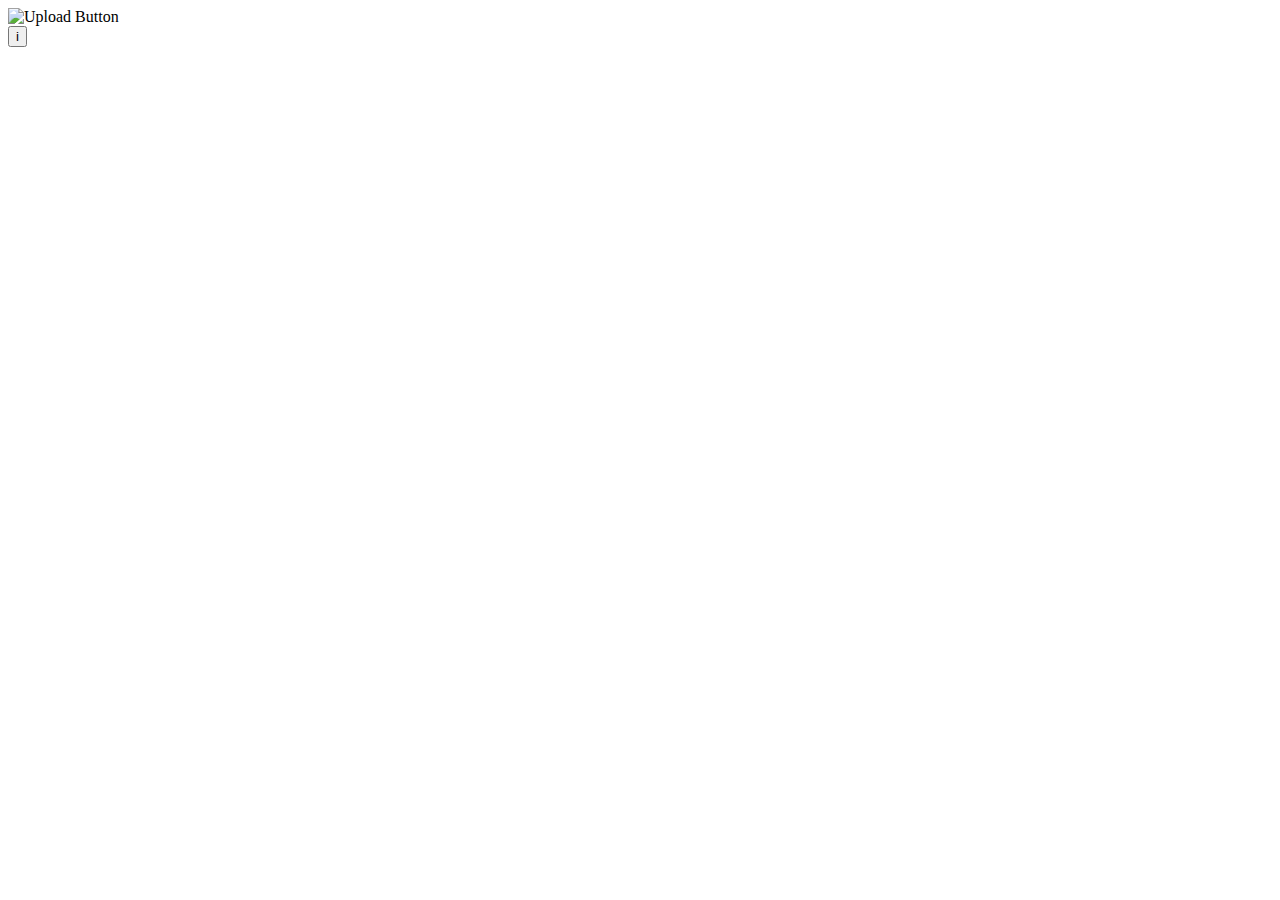
==== templates/index.html @ b25799ad "Add files via upload" ====
<!doctype html>
<html lang="en">
    <head>
        <meta charset="UTF-8" />
        <meta name="viewport" content="width=device-width, initial-scale=1.0" />
        <link rel="stylesheet" href="styles.css" />
        <link href="https://fonts.cdnfonts.com/css/death-font" rel="stylesheet">
        <link href="https://db.onlinewebfonts.com/c/a3cd6762eede2ec51f8999878ddc0b1e?family=CCSoliloquous+W00+Regular+V1" rel="stylesheet">
        <link href="https://db.onlinewebfonts.com/c/3d73cd0279f4c3db9b4f7db0305164f6?family=RansomNote" rel="stylesheet">
        <link href="https://fonts.cdnfonts.com/css/death-note-font" rel="stylesheet">
        <script src="https://code.jquery.com/jquery-3.6.0.min.js"></script>
        <title>For Real?</title>
    </head>
    <div>
        <div class="background-container">
            <div class="inputContainer">
                <div class="container" id="animatedContainer">
                    <div class="dot"></div>
                    <div class="light-beam"></div>
                    <div class="upload-box">
                        <div class="upload-section">
                            <div class="content">
                                <div class="box">
                                    <!-- UPLOAD AUDIO -->
                                    <img
                                        src="upload.png"
                                        id="upload-button"
                                        class="button-image"
                                        alt="Upload Button"
                                        onclick="document.getElementById('file-input').click()"
                                     />
                                    <input
                                        type="file"
                                        id="file-input"
                                        accept="audio/*"
                                        onchange="handleFileUpload(this.files)"
                                        style="display: none"
                                    />
                                    <div id="file-info" style="display: none">
                                        <p id="file-name"></p>
                                    </div>
                                </div>
                            </div>
                        </div>
                        <!-- Animation loading -->
                        <div id="loading" class="loading" style="display: none">
                            <div class="loader">
                                <div class="bar1"></div>
                                <div class="bar2"></div>
                                <div class="bar3"></div>
                                <div class="bar4"></div>
                                <div class="bar5"></div>
                                <div class="bar6"></div>
                            </div>
                        </div>
                    </div>
                </div>
                <div class="containerP" id="animatedContainerP" style="display: none;">
                    <div class="dot1"></div>
                    <div class="light-beam"></div>
                    <div class="predict-box">
                        <div class="predict-section">
                            <div class="contentP">
                                <div class="box">
                                </div>
                                <img class="imageBasedOnModel" src="propose.png">
                                <p id="prediction-percentage">
                                    <span>Spoof</span>
                                    <!-- Bonafide or Deepfake prediction -->
                                </p>
                                <div class="prediction-text">
                                    <svg xmlns="http://www.w3.org/2000/svg" viewBox="0 0 204 51" width="204" height="51">
                                      <rect x="0" y="0" width="204" height="51" rx="25.5" ry="25.5" fill="#BE0500" />
                                      <text x="102" y="31.45" font-family="Fontsona5JP" font-size="15" fill="white" text-anchor="middle">More Information</text>
                                    </svg>

                                    <!-- Change Color when deepfake: #ef4444 and bonafide: #4CAF50 dun sa fill part -->
                                </div>
                                <img
                                    src="reupload.png"
                                    id="reupload-button"
                                    class="reuploadBtn"
                                    alt="Reupload Button"
                                    onclick="handleReupload()"
                                />
                            </div>
                            <!-- YUNG DITO SA PART NATO YUNG BAGONG POP UP SA JS SA BABA MO SYA MAKIKITA -->
                            <div class="popUpMoreInfo">
                                <div class="containerM">
                                    <div class="close-btn">x</div>
                                    <div class="text-container">
                                        <div class="label">Our Threshold : 0.89</div>
                                        <div class="label" id="probability">Probability : 0.00</div>
                                        <div class="result" id="result"></div>
                                    </div>
                                    <div class="progress-container">
                                        <div class="progress-bar" id="progressBar"></div>
                                        <div class="threshold-line"></div>
                                    </div>
                                </div>
                            </div>
                        </div>
                    </div>
                </div>
                <div class="containerI" id="animatedContainerI" style="display: none;">
                    <div class="dot1"></div>
                    <div class="light-beam"></div>
                    <div class="info-box">
                        <div class="info-section">
                            <div class="contentI">
                                <div class="box">
                                    <p class="info-title">INFORMATION</p>
                                    <p class="info-text">"For Real?" Audio DeepFake Detection system uses a combination of CQT, GFCC, and WavLM. Features together with an XGBoost Classifier trained on ASVspoof2019 LA training Dataset.</p>
                                    <p class="info-title">DISCLAIMER</p>
                                    <p class="info-text">While we strive to provide accurate results, the system is not guaranteed to be 100% correct in all cases. Audio deepfakse are evolving and the system's predictions may vary based on numerous factors, including the quality of the audio and the presence of the real-world noise. </p>
                                </div>
                            </div>
                        </div>
                    </div>
                </div>
                <div class="viewInfo"><a class="arrow arrow-right" title="Model Information"></a>
                </div>
                <!-- SWITCH MODEL STRUCTURE -->
                <div id="info-button-container">
                    <button id="info-button">i</button>
                    <div id="switch-model-container" style="display: none;">
                        <span id="switch-model-title">Switch Model</span>
                        <div id="switch-model-options">
                            <span class="model opt">Proposed</span>
                            <label class="switch">
                                <input type="checkbox" id="model-switch">
                                <span class="slider"></span>
                            </label>
                            <span class="model opt">Baseline</span>
                        </div>
                    </div>
                </div>
            </div>
            <div id="transition-overlay"></div>
        </div>
    </body>
     <script>
     document.addEventListener("DOMContentLoaded", () => {
                 const container = document.getElementById("animatedContainer");
                 const containerP = document.getElementById("animatedContainerP");
                 const containerI = document.getElementById("animatedContainerI");
                 const fileInput = document.getElementById("file-input");
                 const fileInfo = document.getElementById("file-info");
                 const fileNameDisplay = document.getElementById("file-name");
                 const viewInfoButton = document.querySelector(".viewInfo");
                 const arrow = viewInfoButton.querySelector(".arrow");
                 const loading = document.getElementById("loading");
                 const uploadButton = document.getElementById("upload-button");
                 const uploadBox = document.querySelector(".upload-box");
                 const overlay = document.getElementById('transition-overlay');

                 let currentContainer = container;

                 // Handle file upload
                 window.handleFileUpload = (files) => {
                     if (files.length > 0) {
                         const fileName = files[0].name;
                         fileNameDisplay.textContent = fileName;
                         fileInfo.style.display = "block";

                         // Hide upload button
                         uploadButton.style.display = "none";

                         // Show loading animation
                         loading.style.display = "block";

                         // Simulate file processing (replace with actual processing time)
                         setTimeout(() => {
                             // Hide loading animation
                             loading.style.display = "none";

                             container.classList.add("pull-up");

                             container.addEventListener("animationend", () => {
                                 container.style.display = "none";
                                 setTimeout(() => {
                                     containerP.style.display = "block";
                                     containerP.classList.add("show");
                                     currentContainer = containerP;
                                 }, 100);
                             }, { once: true });
                         }, 3000); // Adjust this time as needed (pag masyadong matagal yung loading pwede bawasan to)
                     }
                 };




       // Add event listener to the file input
       fileInput.addEventListener("change", () => {
         handleFileUpload(fileInput.files);
       });

       // Add this new function to handle reupload
       window.handleReupload = () => {
                       overlay.classList.add('active');

                       setTimeout(() => {
                           // Set a session storage flag
                           sessionStorage.setItem('reloading', 'true');
                           window.location.reload();
                       }, 100);
                   };
       if (sessionStorage.getItem('reloading') === 'true') {
                       // Remove the flag
                       sessionStorage.removeItem('reloading');

                       // Keep the overlay visible initially
                       overlay.classList.add('active');

                       // Fade out the overlay
                       setTimeout(() => {
                           overlay.classList.remove('active');
                       }, 25);
                   }

       // Handle view info button click
       viewInfoButton.addEventListener("click", () => {
         if (arrow.classList.contains("arrow-right")) {
           // Hide current container and show containerI
           currentContainer.style.display = "none";
           containerI.style.display = "block";
           containerI.classList.add("show");
           arrow.classList.remove("arrow-right");
           arrow.classList.add("arrow-left");
           arrow.setAttribute("title", "Back to Upload/Predict");
         } else {
           // Hide containerI and show previous container
           containerI.style.display = "none";
           containerI.classList.remove("show");
           currentContainer.style.display = "block";
           arrow.classList.remove("arrow-left");
           arrow.classList.add("arrow-right");
           arrow.setAttribute("title", "Model Information");
         }
       });
     });

     // SWITCH MODEL
     const infoButton = document.getElementById('info-button');
         const switchModelContainer = document.getElementById('switch-model-container');
         const modelSwitch = document.getElementById('model-switch');

         infoButton.addEventListener('click', () => {
             if (switchModelContainer.style.display === 'none') {
                 switchModelContainer.style.display = 'block';
             } else {
                 switchModelContainer.style.display = 'none';
             }
         });

         modelSwitch.addEventListener('change', () => {
             console.log('Model switched:', modelSwitch.checked);
         });

     // MORE INFO ABOUT MODEL OUTPUT
     const progressBar = document.getElementById("progressBar");
     const probabilityDisplay = document.getElementById("probability");
     const resultDisplay = document.getElementById("result");
     const threshold = 0.89;
     const probability = 0.54; //ITO YUNG PAPALITAN NG VALUE PAG OVER .89 DEEPFAKE tas pag below BONAFIDE sya yan lang papalitan sa part nato

     function updateUI(prob) {
         progressBar.style.height = `${prob * 100}%`;
         progressBar.style.backgroundColor =
             prob >= threshold ? "#FF4136" : "#4CAF50";
         probabilityDisplay.textContent = `Probability : ${prob.toFixed(2)}`;
         resultDisplay.textContent =
             prob >= threshold
                 ? "Your Audio is more likely to be a deepfake audio"
                 : "Your Audio is more likely to be a bonafide audio";
     }

     // Initial update
     updateUI(probability);

     // POP UP SHITSSS
     const moreInfoButton = document.querySelector('.prediction-text svg');
             const popUpMoreInfo = document.querySelector('.popUpMoreInfo');
             const closeBtn = document.querySelector('.close-btn');
             const overlay = document.getElementById('overlay');

             moreInfoButton.addEventListener('click', () => {
                 popUpMoreInfo.style.display = 'block';
                 overlay.style.display = 'block';
             });

             closeBtn.addEventListener('click', () => {
                 popUpMoreInfo.style.display = 'none';
                 overlay.style.display = 'none';
             });

             overlay.addEventListener('click', () => {
                 popUpMoreInfo.style.display = 'none';
                 overlay.style.display = 'none';
             });

        </script>
    </body>
</html>
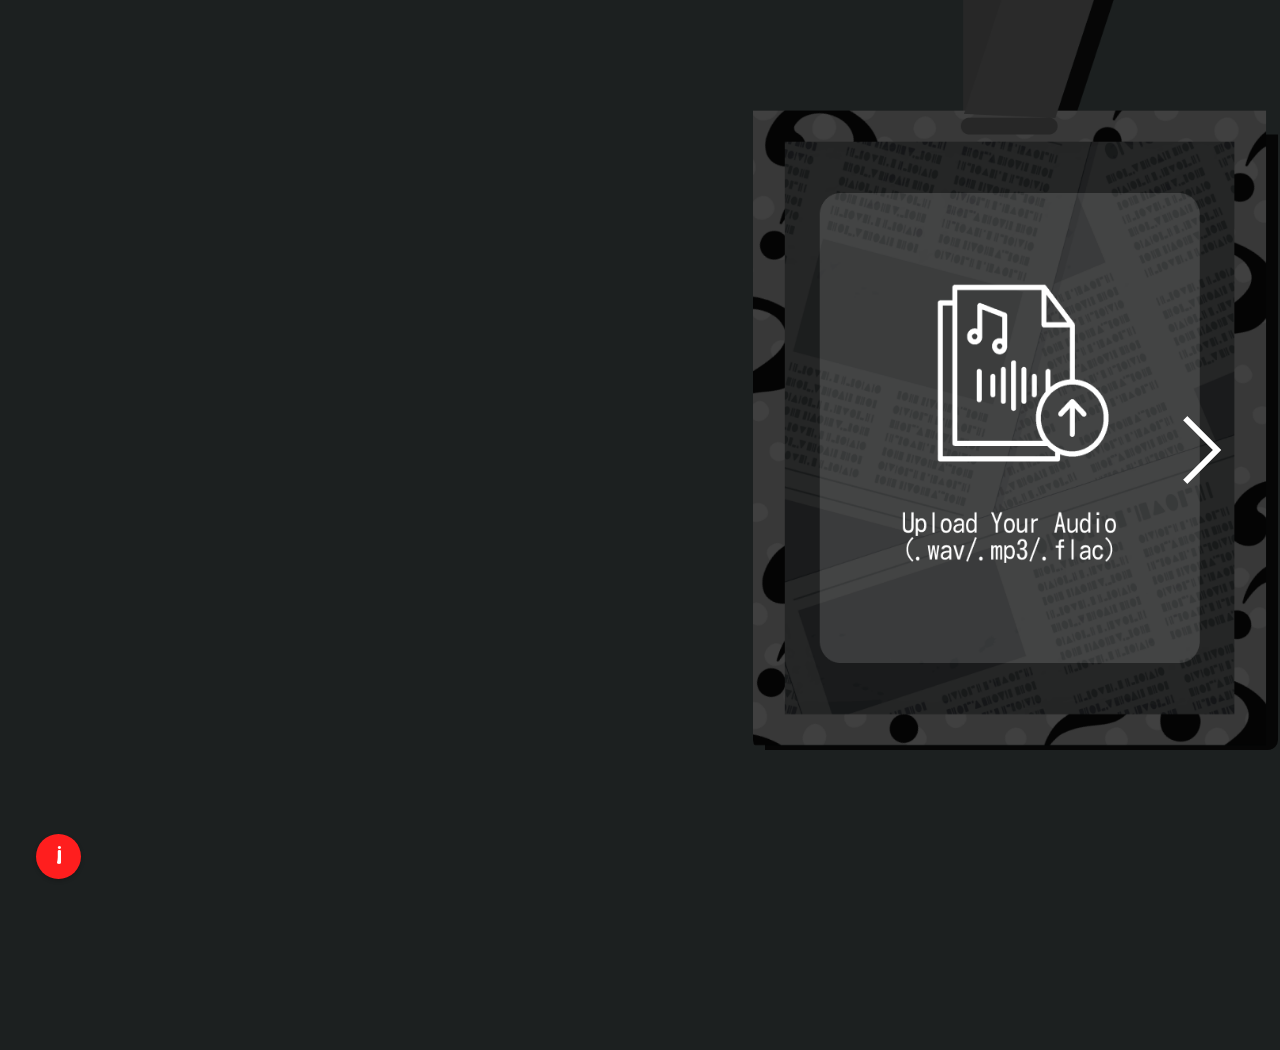
==== commit bfaa52c3: "Refactor directory, update file naming, and removed .pth file" ====
--- a/templates/index.html
+++ b/templates/index.html
@@ -3,7 +3,7 @@
     <head>
         <meta charset="UTF-8" />
         <meta name="viewport" content="width=device-width, initial-scale=1.0" />
-        <link rel="stylesheet" href="styles.css" />
+        <link rel="stylesheet" href="../static/css/styles.css" />
         <link href="https://fonts.cdnfonts.com/css/death-font" rel="stylesheet">
         <link href="https://db.onlinewebfonts.com/c/a3cd6762eede2ec51f8999878ddc0b1e?family=CCSoliloquous+W00+Regular+V1" rel="stylesheet">
         <link href="https://db.onlinewebfonts.com/c/3d73cd0279f4c3db9b4f7db0305164f6?family=RansomNote" rel="stylesheet">
@@ -23,7 +23,7 @@
                                 <div class="box">
                                     <!-- UPLOAD AUDIO -->
                                     <img
-                                        src="upload.png"
+                                        src="../static/images/upload.png"
                                         id="upload-button"
                                         class="button-image"
                                         alt="Upload Button"
@@ -63,7 +63,7 @@
                             <div class="contentP">
                                 <div class="box">
                                 </div>
-                                <img class="imageBasedOnModel" src="propose.png">
+                                <img class="imageBasedOnModel" src="../static/images/propose.png">
                                 <p id="prediction-percentage">
                                     <span>Spoof</span>
                                     <!-- Bonafide or Deepfake prediction -->
@@ -77,7 +77,7 @@
                                     <!-- Change Color when deepfake: #ef4444 and bonafide: #4CAF50 dun sa fill part -->
                                 </div>
                                 <img
-                                    src="reupload.png"
+                                    src="../static/images/reupload.png"
                                     id="reupload-button"
                                     class="reuploadBtn"
                                     alt="Reupload Button"
--- a/static/css/styles.css
+++ b/static/css/styles.css
@@ -0,0 +1,1162 @@
+/* Web content */
+@import url(https://db.onlinewebfonts.com/c/3d73cd0279f4c3db9b4f7db0305164f6?family=RansomNote);
+@import url(https://db.onlinewebfonts.com/c/696afcc0126c52a607d4ac8fb2ce0b90?family=Fishwrapper);
+@import url("https://fonts.cdnfonts.com/css/death-font");
+@import url(https://db.onlinewebfonts.com/c/c5d9ca934221f82dc295c25078e361ae?family=Ryuk+Extra);
+@import url(https://db.onlinewebfonts.com/c/a3cd6762eede2ec51f8999878ddc0b1e?family=CCSoliloquous+W00+Regular+V1);
+
+@font-face {
+    font-family: "Fishwrapper";
+    src: url("https://db.onlinewebfonts.com/t/696afcc0126c52a607d4ac8fb2ce0b90.eot");
+    src:
+        url("https://db.onlinewebfonts.com/t/696afcc0126c52a607d4ac8fb2ce0b90.eot?#iefix")
+            format("embedded-opentype"),
+        url("https://db.onlinewebfonts.com/t/696afcc0126c52a607d4ac8fb2ce0b90.woff2")
+            format("woff2"),
+        url("https://db.onlinewebfonts.com/t/696afcc0126c52a607d4ac8fb2ce0b90.woff")
+            format("woff"),
+        url("https://db.onlinewebfonts.com/t/696afcc0126c52a607d4ac8fb2ce0b90.ttf")
+            format("truetype"),
+        url("https://db.onlinewebfonts.com/t/696afcc0126c52a607d4ac8fb2ce0b90.svg#Fishwrapper")
+            format("svg");
+}
+
+@font-face {
+    font-family: "CCSoliloquous W00 Regular V1";
+    src: url("https://db.onlinewebfonts.com/t/a3cd6762eede2ec51f8999878ddc0b1e.eot");
+    src:
+        url("https://db.onlinewebfonts.com/t/a3cd6762eede2ec51f8999878ddc0b1e.eot?#iefix")
+            format("embedded-opentype"),
+        url("https://db.onlinewebfonts.com/t/a3cd6762eede2ec51f8999878ddc0b1e.woff2")
+            format("woff2"),
+        url("https://db.onlinewebfonts.com/t/a3cd6762eede2ec51f8999878ddc0b1e.woff")
+            format("woff"),
+        url("https://db.onlinewebfonts.com/t/a3cd6762eede2ec51f8999878ddc0b1e.ttf")
+            format("truetype"),
+        url("https://db.onlinewebfonts.com/t/a3cd6762eede2ec51f8999878ddc0b1e.svg#CCSoliloquous W00 Regular V1")
+            format("svg");
+}
+
+@font-face {
+    font-family: "RansomNote";
+    src: url("https://db.onlinewebfonts.com/t/3d73cd0279f4c3db9b4f7db0305164f6.eot");
+    src:
+        url("https://db.onlinewebfonts.com/t/3d73cd0279f4c3db9b4f7db0305164f6.eot?#iefix")
+            format("embedded-opentype"),
+        url("https://db.onlinewebfonts.com/t/3d73cd0279f4c3db9b4f7db0305164f6.woff2")
+            format("woff2"),
+        url("https://db.onlinewebfonts.com/t/3d73cd0279f4c3db9b4f7db0305164f6.woff")
+            format("woff"),
+        url("https://db.onlinewebfonts.com/t/3d73cd0279f4c3db9b4f7db0305164f6.ttf")
+            format("truetype"),
+        url("https://db.onlinewebfonts.com/t/3d73cd0279f4c3db9b4f7db0305164f6.svg#RansomNote")
+            format("svg");
+}
+
+@font-face {
+    font-family: "Ryuk Extra";
+    src: url("https://db.onlinewebfonts.com/t/c5d9ca934221f82dc295c25078e361ae.eot");
+    src:
+        url("https://db.onlinewebfonts.com/t/c5d9ca934221f82dc295c25078e361ae.eot?#iefix")
+            format("embedded-opentype"),
+        url("https://db.onlinewebfonts.com/t/c5d9ca934221f82dc295c25078e361ae.woff2")
+            format("woff2"),
+        url("https://db.onlinewebfonts.com/t/c5d9ca934221f82dc295c25078e361ae.woff")
+            format("woff"),
+        url("https://db.onlinewebfonts.com/t/c5d9ca934221f82dc295c25078e361ae.ttf")
+            format("truetype"),
+        url("https://db.onlinewebfonts.com/t/c5d9ca934221f82dc295c25078e361ae.svg#Ryuk Extra")
+            format("svg");
+}
+
+body,
+html {
+    margin: 0;
+    padding: 0;
+    height: 100%;
+    font-family: Arial, sans-serif;
+    overflow-y: hidden;
+}
+.background-container {
+    display: flex;
+    align-items: center;
+    justify-content: center;
+    height: 100vh;
+    color: white;
+    text-align: center;
+    background-size: cover;
+    background-position: center;
+    background-repeat: no-repeat;
+}
+
+.content {
+    text-align: center;
+}
+/* adjust upload */
+.upload-section {
+    background-color: transparent;
+    font-family: "Fishwrapper";
+    font-size: 20px;
+    /* padding: 5px; */
+    border-radius: 10px;
+    text-align: center;
+    position: absolute; /* Absolute positioning */
+    bottom: 6%; /* Align to the bottom */
+    left: 49%; /* Center horizontally */
+    transform: translateX(-50%); /* Offset for centering */
+    width: 90%; /* Ensure full width within container */
+    box-sizing: border-box; /* Include padding in width calculation */
+}
+.button-image {
+    margin-bottom: 28px;
+    width: 380px; /* Adjust the width as needed */
+    height: 470px; /* Adjust the height as needed */
+    cursor: pointer; /* Makes the image look clickable */
+    transition:
+        transform 0.3s,
+        box-shadow 0.3s; /* Smooth transition for effects */
+}
+
+/* Hover effect */
+.button-image:hover {
+    transform: scale(1.05); /* Slightly increase the size */
+    box-shadow: 0 4px 15px rgba(0, 0, 0, 0.3); /* Add a shadow effect */
+}
+
+.button {
+    background-color: #000;
+    color: white;
+    border: 2px solid #fff;
+    padding: 8px 70px;
+    font-size: 36px;
+    border-radius: 75px;
+    text-align: center;
+    text-decoration: none;
+    display: inline-block;
+    position: relative;
+    overflow: hidden;
+    box-shadow: 0 0 10px rgba(255, 255, 255, 0.5);
+    margin-top: 20px;
+    font-family: "Diediedie";
+    transition:
+        background-color 0.3s,
+        color 0.3s;
+}
+/* Prediction type of shit */
+.predict-section {
+    background-color: transparent;
+    /* padding: 5px; */
+    border-radius: 10px;
+    text-align: center;
+    align-items: center;
+    position: absolute; /* Absolute positioning */
+    bottom: 3%; /* Align to the bottom */
+    left: 49%; /* Center horizontally */
+    transform: translateX(-50%); /* Offset for centering */
+    width: 90%; /* Ensure full width within container */
+    box-sizing: border-box; /* Include padding in width calculation */
+}
+.reuploadBtn {
+    transform: scale(0.48);
+    margin-top: 0;
+    margin-bottom: 0;
+    border-radius: 50%;
+    position: absolute; /* Set fixed positioning relative to viewport */
+    bottom: 0%; /* Align to the bottom of the viewport */
+    left: 0; /* Align to the left of the viewport */
+    cursor: pointer; /* Makes the image look clickable */
+    transition:
+        transform 0.3s,
+        box-shadow 0.3s;
+}
+.reuploadBtn:hover {
+    transform: scale(0.54); /* Slightly increase the size */
+    box-shadow: 0 4px 15px rgba(0, 0, 0, 0.3); /* Add a shadow effect */
+}
+#transition-overlay {
+    position: fixed;
+    top: 0;
+    left: 0;
+    width: 100%;
+    height: 100%;
+    background-color: #000;
+    opacity: 0;
+    visibility: hidden;
+    transition:
+        opacity 0.1s ease,
+        visibility 0.1s;
+    z-index: 9999;
+}
+#transition-overlay.active {
+    opacity: 1;
+    visibility: visible;
+}
+
+.imageBasedOnModel {
+    transform: scale(0.78);
+    margin-bottom: -10px;
+    bottom: 90%;
+}
+
+#prediction-percentage {
+    font-size: 75px;
+    font-family: "Ryuk Extra";
+    margin-top: 0%;
+    margin-bottom: 0%;
+    padding-bottom: 20px;
+}
+.prediction-text {
+    margin-bottom: 20%;
+}
+
+/* adjust info section */
+.info-section {
+    background-color: transparent;
+    /* padding: 5px; */
+    border-radius: 10px;
+    text-align: center;
+    position: absolute; /* Absolute positioning */
+    bottom: 8%; /* Align to the bottom */
+    left: 49%; /* Center horizontally */
+    transform: translateX(-50%); /* Offset for centering */
+    width: 90%; /* Ensure full width within container */
+    box-sizing: border-box; /* Include padding in width calculation */
+}
+.info-title {
+    font-family: "DEATH FONT ver1.0", sans-serif;
+    font-size: 42px;
+    margin-bottom: 0%;
+    margin-top: 5%;
+}
+
+.info-text {
+    width: 80%;
+    padding-left: 50px;
+    font-size: 24px;
+    font-family: "Ryuk Extra";
+    margin-bottom: 0%;
+}
+/* Swing effect */
+.container {
+    top: 0px;
+    width: 750px;
+    height: 1200px;
+    position: relative;
+    transform-origin: top;
+    animation:
+        drop 2s ease forwards,
+        swing 3000ms ease-in-out infinite alternate-reverse;
+    animation-delay: 0s, 2s; /* Start swing after 0.8s (duration of drop) */
+}
+.containerP {
+    top: 0px;
+    width: 750px;
+    height: 1200px;
+    position: relative;
+    transform-origin: top;
+    animation:
+        drop 2s ease forwards,
+        swing 3000ms ease-in-out infinite alternate-reverse;
+    animation-delay: 0s, 2s; /* Start swing after 0.8s (duration of drop) */
+}
+.containerI {
+    top: 0px;
+    width: 750px;
+    height: 1200px;
+    position: relative;
+    transform-origin: top;
+    animation:
+        drop 2s ease forwards,
+        swing 3000ms ease-in-out infinite alternate-reverse;
+    animation-delay: 0s, 2s; /* Start swing after 0.8s (duration of drop) */
+}
+
+.upload-box {
+    position: absolute;
+    width: 400px;
+    height: 600px;
+    overflow: hidden;
+    border-radius: 0.3rem;
+    width: 70%;
+    height: 75%;
+    max-width: 100%;
+    max-height: 100%;
+    background-image: url("../images/swing.png");
+    background-size: cover;
+    background-repeat: no-repeat;
+    align-items: center;
+    justify-content: center;
+    border-radius: 10px;
+}
+.predict-box {
+    position: absolute;
+    width: 400px;
+    height: 600px;
+    overflow: hidden;
+    border-radius: 0.3rem;
+    width: 70%;
+    height: 75%;
+    max-width: 100%;
+    max-height: 100%;
+    background-image: url("../images/swing.png");
+    background-size: cover;
+    background-repeat: no-repeat;
+    align-items: center;
+    justify-content: center;
+    border-radius: 10px;
+}
+
+.info-box {
+    position: absolute;
+    width: 400px;
+    height: 600px;
+    overflow: hidden;
+    border-radius: 0.3rem;
+    width: 70%;
+    height: 75%;
+    max-width: 100%;
+    max-height: 100%;
+    background-image: url("../images/swing.png");
+    background-size: cover;
+    background-repeat: no-repeat;
+    align-items: center;
+    justify-content: center;
+    border-radius: 10px;
+}
+
+.upload-box content {
+    width: 100%;
+    height: 100%;
+    object-fit: cover;
+}
+
+.dot {
+    width: 10px;
+    aspect-ratio: 1;
+    border-radius: 50%;
+    position: absolute;
+    left: 50%;
+    transform: translateX(-50%);
+}
+.dot::before,
+.dot::after {
+    content: "";
+    position: absolute;
+    width: 1px;
+    height: 50px;
+    transform: translateY(2px);
+}
+.dot::after {
+    right: 0;
+}
+
+@keyframes swing {
+    from {
+        transform: rotate(4deg);
+    }
+    to {
+        transform: rotate(-4deg);
+    }
+}
+
+@keyframes drop {
+    0% {
+        transform: translateY(-100vh);
+    }
+    60% {
+        transform: translateY(5%);
+    }
+    80% {
+        transform: translateY(-5%);
+    }
+    100% {
+        transform: rotate(-4deg);
+    }
+}
+.pull-up {
+    animation: pullUp 0.5s forwards;
+}
+
+@keyframes pullUp {
+    to {
+        transform: translateY(-100vh);
+        opacity: 0;
+    }
+}
+#animatedContainer.pull-up {
+    animation: pullUp 0.5s forwards;
+}
+
+#animatedContainerP {
+    animation:
+        drop 1.5s ease forwards,
+        swing 3000ms ease-in-out infinite alternate-reverse;
+    animation-delay: 0s, 1.5s;
+}
+
+#animatedContainerI.show {
+    display: block;
+}
+
+#animatedContainerI {
+    animation:
+        drop 1.5s ease forwards,
+        swing 3000ms ease-in-out infinite alternate-reverse;
+    animation-delay: 0s, 1.5s;
+}
+
+#animatedContainerI.show {
+    display: block;
+}
+
+@keyframes pullDown {
+    from {
+        transform: translateY(-100vh);
+        opacity: 0;
+    }
+    to {
+        transform: translateY(0);
+        opacity: 1;
+    }
+}
+
+/* Arrow BTN */
+.arrow {
+    position: fixed;
+    padding: 1.5rem;
+    box-shadow: 2px -2px 0 2px white inset;
+    -webkit-box-shadow: 6px -6px white inset;
+    border: solid transparent;
+    border-width: 0 0 2rem 2rem;
+    transition: 0.2s;
+    top: 50%;
+    cursor: pointer;
+    margin-right: 30px;
+}
+.arrow:hover {
+    box-shadow: 2px -2px 0 2px white inset;
+    -webkit-box-shadow: 6px -6px white inset;
+}
+.arrow-right {
+    right: 0;
+    transform: translateY(-50%) rotate(225deg);
+}
+.arrow-left {
+    left: 0;
+    transform: translateY(-50%) rotate(45deg);
+}
+/* SWITCH MODEL */
+
+#info-button-container {
+    position: fixed;
+    left: 16px;
+    bottom: 16px;
+    display: flex;
+    align-items: center;
+    font-family: sans-serif;
+}
+@font-face {
+    font-family: 'FontSona5JP';
+    src: url('../fonts/Fontsona5JP.ttf') format('truetype');
+    font-weight: normal;
+    font-style: normal;
+}
+#info-button {
+    width: 45px;
+    height: 45px;
+    border-radius: 50%;
+    background-color: #FF1E1E;
+    color: white;
+    border: none;
+    cursor: pointer;
+    display: flex;
+    align-items: center;
+    justify-content: center;
+    font-weight: bold;
+    font-size: 22px;
+    box-shadow: 0 2px 4px rgba(0, 0, 0, 0.2);
+    font-family: 'FontSona5JP';
+    margin-left: 20px;
+    margin-bottom: 5px;
+    padding-top: 0px;
+    margin-top: 120px;
+}
+#switch-model-container {
+    margin-left: 8px;
+    padding: 18px 18px;
+    background-color: #D10000;
+    color: white;
+    border-radius: 20px;
+    display: none;
+    flex-direction: column;
+    align-items: center;
+    white-space: nowrap;
+    font-weight: bold;
+    box-shadow: 0 2px 4px rgba(0, 0, 0, 0.2);
+}
+@font-face {
+    font-family: 'FontSona1PSP';
+    src: url('../fonts/Fontsona1PSP.ttf') format('truetype');
+    font-weight: normal;
+    font-style: normal;
+}
+
+#switch-model-title {
+    margin-bottom: 12px;
+    padding-bottom: 10px;
+    font-family: 'FontSona1PSP'; /* Custom font applied */
+}
+#switch-model-options {
+    display: flex;
+    align-items: center;
+    justify-content: space-between;
+    width: 100%;
+    font-family: 'FontSona1PSP'; /* Custom font applied */
+}
+
+.switch {
+    position: relative;
+    display: inline-block;
+    width: 40px;
+    height: 20px;
+    margin: 0 8px;
+}
+.switch input {
+    opacity: 0;
+    width: 0;
+    height: 0;
+}
+.slider {
+    position: absolute;
+    cursor: pointer;
+    top: 0;
+    left: 0;
+    right: 0;
+    bottom: 0;
+    background-color: white;
+    transition: 0.4s;
+    border-radius: 20px;
+}
+.slider:before {
+    position: absolute;
+    content: "";
+    height: 16px;
+    width: 16px;
+    left: 2px;
+    bottom: 2px;
+    background-color: black;
+    transition: 0.4s;
+    border-radius: 50%;
+}
+input:checked + .slider {
+    background-color: black;
+}
+input:checked + .slider:before {
+    transform: translateX(20px);
+    background-color: white;
+}
+#switch-model-container.visible {
+    display: flex;
+}
+
+/******************************************************************** LOADING ANIMATION **********************************************************/
+body,
+html {
+    background-color: #1c2020;
+    height: 100%;
+    position: relative;
+    overflow: hidden;
+}
+
+.loader {
+    margin: 0 auto;
+    width: 60px;
+    height: 50px;
+    text-align: center;
+    font-size: 10px;
+    position: absolute;
+    top: 60%;
+    left: 50%;
+    -webkit-transform: translateY(-50%) translateX(-50%);
+
+    > div {
+        height: 100%;
+        width: 8px;
+        display: inline-block;
+        float: left;
+        margin-left: 2px;
+        -webkit-animation: delay 0.8s infinite ease-in-out;
+        animation: delay 0.8s infinite ease-in-out;
+    }
+
+    .bar1 {
+        background-color: white;
+    }
+    .bar2 {
+        background-color: white;
+        -webkit-animation-delay: -0.7s;
+        animation-delay: -0.7s;
+    }
+    .bar3 {
+        background-color: white;
+        -webkit-animation-delay: -0.6s;
+        animation-delay: -0.6s;
+    }
+    .bar4 {
+        background-color: white;
+        -webkit-animation-delay: -0.5s;
+        animation-delay: -0.5s;
+    }
+    .bar5 {
+        background-color: white;
+        -webkit-animation-delay: -0.4s;
+        animation-delay: -0.4s;
+    }
+    .bar6 {
+        background-color: white;
+        -webkit-animation-delay: -0.3s;
+        animation-delay: -0.3s;
+    }
+}
+
+@-webkit-keyframes delay {
+    0%,
+    40%,
+    100% {
+        -webkit-transform: scaleY(0.05);
+    }
+    20% {
+        -webkit-transform: scaleY(1);
+    }
+}
+
+@keyframes delay {
+    0%,
+    40%,
+    100% {
+        transform: scaleY(0.05);
+        -webkit-transform: scaleY(0.05);
+    }
+    20% {
+        transform: scaleY(1);
+        -webkit-transform: scaleY(1);
+    }
+}
+
+/* MORE INFO ABOUT THE MODEL */
+.popUpMoreInfo {
+    display: none;
+    position: absolute;
+    top: 50%;
+    left: 50%;
+    transform: translate(-50%, -50%);
+    z-index: 1000;
+    font-family: "CCSoliloquous W00 Regular V1";
+}
+
+.overlay {
+    display: none;
+    position: fixed;
+    top: 0;
+    left: 0;
+    width: 100%;
+    height: 100%;
+    background-color: rgba(0, 0, 0, 0.5);
+    z-index: 999;
+}
+.containerM {
+    /* background-color: #e0e0e0; */
+    padding: 20px;
+    border-radius: 45px;
+    box-shadow: px 4px 9px rgba(0, 0, 0, 0.2);
+    /* color: #333; */
+    width: 350px;
+    display: flex;
+    justify-content: space-between;
+    align-items: center;
+    position: relative;
+    background-image: url(../images/moreInfoBG.png);
+    background-size: cover;
+    height: 280px;
+}
+.close-btn {
+    position: absolute;
+    top: 15px;
+    left: 15px;
+    background-color: #DC0004;
+    border-radius: 50%;
+    width: 22px;
+    height: 22px;
+    line-height: 22px;
+    text-align: center;
+    color: black;
+    font-size: 16px;
+    cursor: pointer;
+}
+.text-container {
+    display: flex;
+    flex-direction: column;
+    justify-content: center;
+    align-items: center; /* Center the text horizontally */
+}
+.label {
+    background-color: white;
+    padding: 10px;
+    border-radius: 15px;
+    font-size: 16px;
+    margin-bottom: 30px;
+    color: black;
+    box-shadow: 0px 2px 4px rgba(0, 0, 0, 0.1);
+    width: 210px;
+    text-align: center;
+    width: 250px;
+}
+.progress-container {
+    width: 40px;
+    height: 220px;
+    background-color: #f0f0f0;
+    border-radius: 25px;
+    overflow: hidden;
+    position: relative;
+    box-shadow: 0 2px 5px rgba(0, 0, 0, 0.1);
+}
+.progress-bar {
+    width: 100%;
+    background-color: #ff4136;
+    position: absolute;
+    bottom: 0;
+    transition: height 0.5s ease-in-out;
+}
+.threshold-line {
+    width: 40%;
+    height: 2px;
+    background-color: #DC0004;
+    position: absolute;
+    bottom: 89%;
+}
+.result {
+    background-color: white;
+    padding: 10px;
+    border-radius: 15px;
+    font-size: 16px;
+    color: black;
+    box-shadow: 0px 2px 4px rgba(0, 0, 0, 0.1);
+    width: 250px; /* Adjusted width for a tighter fit */
+    text-align: center; /* Center the text inside the result container */
+}
+
+/* RESPONSIVENESS PART */
+/* Background image for laptops and desktops(for responsiveness) */
+@media only screen and (min-width: 1024px) {
+    .background-container {
+        background-image: url(../images/newBG.png);
+        background-position: top;
+    }
+    .container {
+        left: 65%;
+    }
+    .containerP {
+        left: 65%;
+    }
+    .containerI {
+        left: 65%;
+    }
+}
+
+/* Background image for iPads/tablets */
+@media only screen and (min-width: 768px) and (max-width: 1023px) {
+    .background-container {
+        background-image: url("../images/ipadBg.png");
+    }
+    .upload-box {
+        position: absolute;
+        left: 10.5%;
+        width: 400px;
+        height: 600px;
+        overflow: hidden;
+        border-radius: 0.3rem;
+        margin-top: 80px;
+        width: 70%;
+        height: 70%;
+        background-size: cover;
+        background-repeat: no-repeat;
+        align-items: center;
+        justify-content: center;
+        border-radius: 10px;
+    }
+    .predict-box {
+        position: absolute;
+        left: 10.5%;
+        width: 400px;
+        height: 600px;
+        overflow: hidden;
+        border-radius: 0.3rem;
+        margin-top: 80px;
+        width: 70%;
+        height: 70%;
+        background-image: url("../images/swing.png");
+        background-size: cover;
+        background-repeat: no-repeat;
+        align-items: center;
+        justify-content: center;
+        border-radius: 10px;
+    }
+
+    .info-box {
+        position: absolute;
+        left: 10.5%;
+        width: 400px;
+        height: 600px;
+        overflow: hidden;
+        border-radius: 0.3rem;
+        margin-top: 80px;
+        width: 70%;
+        height: 70%;
+        background-image: url("../images/swing.png");
+        background-size: cover;
+        background-repeat: no-repeat;
+        align-items: center;
+        justify-content: center;
+        border-radius: 10px;
+    }
+
+    .info-title {
+        font-family: "DEATH FONT ver1.0", sans-serif;
+        font-size: 42px;
+        margin-bottom: 10px;
+        margin-top: 60px;
+    }
+
+    .info-text {
+        width: 80%;
+        padding-left: 50px;
+        font-size: 24px;
+        font-family: "Ryuk Extra";
+        margin-bottom: -45px;
+    }  
+    
+    @keyframes drop {
+        0% {
+            transform: translateY(-100vh);
+        }
+        60% {
+            transform: translateY(5%);
+        }
+        80% {
+            transform: translateY(-5%);
+        }
+        100% {
+            transform: rotate(-1.4deg);
+        }
+    }
+    @keyframes swing {
+        from {
+            transform: rotate(3deg);
+        }
+        to {
+            transform: rotate(-1.4deg);
+        }
+    }
+    .button-image {
+        transform: scale(1.2);
+        margin-bottom: 15%;
+    }
+    .button-image {
+        width: 300px;
+        height: 370px;
+        margin-bottom: 90px;
+        cursor: pointer;
+        transition: transform 0.3s, box-shadow 0.3s;
+    }
+    .prediction-text {
+        margin-bottom: 25%;
+    }
+    .info-section {
+        bottom: 14%;
+    }
+    .container {
+        height: 1300px;
+    }
+    .containerP {
+        height: 1300px;
+    }
+    .containerI {
+        height: 1300px;
+    }
+    .imageBasedOnModel {
+        left: 20%;
+    }
+}
+
+/* Background image for mobile devices */
+@media only screen and (max-width: 767px) {
+    .background-container {
+        background-image: url("../images/mobileBg.png");
+    }
+    .upload-box {
+        position: absolute;
+        left: 23%;
+        width: 400px;
+        height: 600px;
+        overflow: hidden;
+        border-radius: 0.3rem;
+        margin-top: 70px;
+        width: 52%;
+        height: 65%;
+        background-image: url(../images/swing2.png);
+        background-size: cover;
+        background-repeat: no-repeat;
+        align-items: center;
+        justify-content: center;
+        border-radius: 10px;
+    }
+
+    #info-button {
+        width: 35px;
+        height: 35px;
+        border-radius: 50%;
+        background-color: #FF1E1E;
+        color: white;
+        border: none;
+        cursor: pointer;
+        display: flex;
+        align-items: center;
+        justify-content: center;
+        font-weight: bold;
+        font-size: 22px;
+        box-shadow: 0 2px 4px rgba(0, 0, 0, 0.2);
+        font-family: 'FontSona5JP';
+        margin-left: 10px;
+        margin-bottom: 5px;
+        padding-top: 0px;
+        margin-top: 40px;
+    }
+
+    #switch-model-container {
+        margin-left: 8px;
+        padding: 10px 10px;
+        font-size: 12px;
+        background-color: #D10000;
+        color: white;
+        border-radius: 20px;
+        display: none;
+        flex-direction: column;
+        align-items: center;
+        white-space: nowrap;
+        font-weight: bold;
+        box-shadow: 0 2px 4px rgba(0, 0, 0, 0.2);
+    }
+    
+    .upload-section {
+        bottom: 1.2%;
+    }
+    .predict-section {
+        bottom: 0%;
+    }
+    .predict-box {
+        position: absolute;
+        left: 22.5%;
+        width: 400px;
+        height: 600px;
+        overflow: hidden;
+        border-radius: 0.3rem;
+        margin-top: 70px;
+        width: 52%;
+        height: 65%;
+        background-image: url("../images/swing2.png");
+        background-size: cover;
+        background-repeat: no-repeat;
+        align-items: center;
+        justify-content: center;
+        border-radius: 10px;
+    }
+
+    .info-box {
+        position: absolute;
+        left: 22.5%;
+        width: 400px;
+        height: 600px;
+        overflow: hidden;
+        border-radius: 0.3rem;
+        margin-top: 70px;
+        width: 52%;
+        height: 65%;
+        background-image: url("../images/swing2.png");
+        background-size: cover;
+        background-repeat: no-repeat;
+        align-items: center;
+        justify-content: center;
+        border-radius: 10px;
+    }
+    .upload-section {
+        left: 47.5%;
+    }
+    .button-image {
+        width: 270px;
+        height: 350px;
+        margin-bottom: 65px;
+        margin-left: 15px;
+        cursor: pointer;
+        transition: transform 0.3s, box-shadow 0.3s;
+    }
+    @keyframes drop {
+        0% {
+            transform: translateY(-100vh);
+        }
+        60% {
+            transform: translateY(5%);
+        }
+        80% {
+            transform: translateY(-5%);
+        }
+        100% {
+            transform: rotate(-1deg);
+        }
+    }
+    @keyframes swing {
+        from {
+            transform: rotate(1deg);
+        }
+        to {
+            transform: rotate(-1deg);
+        }
+    }
+    /* predict section shits */
+    .reuploadBtn {
+        transform: scale(0.48);
+        margin-top: 0;
+        margin-bottom: 30px;
+        position: absolute; /* Set fixed positioning relative to viewport */
+        bottom: 0%; /* Align to the bottom of the viewport */
+        left: 0; /* Align to the left of the viewport */
+        cursor: pointer; /* Makes the image look clickable */
+        transition:
+            transform 0.3s,
+            box-shadow 0.3s;
+        width: 80px;
+        height: 80px;
+    }
+    .reuploadBtn:hover {
+        transform: scale(0.54); /* Slightly increase the size */
+        box-shadow: 0 4px 15px rgba(0, 0, 0, 0.3); /* Add a shadow effect */
+    }
+
+    .imageBasedOnModel {
+        transform: scale(0.62);
+        position: absolute;
+        left: 7%;
+        bottom: 80%;
+        align-items: center;
+    }
+
+    #file-name {
+        font-size: 16px;
+        margin-bottom: 45px;
+    }
+
+    #prediction-percentage {
+        font-size: 55px;
+        font-family: "Ryuk Extra";
+        margin: 0;
+        padding: 0;
+    }
+    .prediction-text {
+        font-size: 18px;
+        width: 70%;
+        font-family: "Fishwrapper";
+        padding-left: 60px;
+        padding-right: 40px;
+        margin-top: 0;
+        margin-bottom: 28%;
+        color: #BE0500;
+    }
+    .viewInfo {
+        position: fixed; /* Position the element relative to the viewport */
+        bottom: 7%; /* Align to the bottom */
+        left: 50%; /* Align horizontally in the center */
+        transform: translateX(
+            -50%
+        ); /* Center it exactly by adjusting its position */
+        text-align: center; /* Keep the content centered inside the button */
+        z-index: 100; /* Ensure it's above other content, adjust if necessary */
+    }
+    .arrow {
+        position: fixed;
+        padding: 1rem; /* Reduced padding for better proportions */
+        box-shadow: 2px -2px 0 2px white inset;
+        -webkit-box-shadow: 6px -6px white inset;
+        border: solid transparent;
+        border-width: 0 0 2rem 2rem;
+        transition: 0.2s;
+        top: auto;
+        bottom: 0; /* Align to the bottom */
+        left: 50%; /* Center horizontally */
+        transform: translateX(-50%); /* Ensure proper centering */
+        cursor: pointer;
+        margin-bottom: 40px;
+    }
+    .arrow:hover {
+        box-shadow: 2px -2px 0 2px white inset;
+        -webkit-box-shadow: 6px -6px white inset;
+    }
+
+    .arrow-right {
+        transform: translateX(-50%) rotate(315deg); /* Arrow pointing downward */
+    }
+
+    .arrow-left {
+        transform: translateX(-50%) rotate(315deg); /* Arrow pointing downward */
+    }
+
+    .info-title {
+        font-family: "DEATH FONT ver1.0", sans-serif;
+        font-size: 29px;
+        margin-bottom: 0%;
+    }
+
+    .info-text {
+        width: 85%;
+        padding-left: 30px;
+        font-size: 18px;
+        font-family: "Ryuk Extra";
+        margin-bottom: 2%;
+    }
+    .loader {
+        top: 70%;
+    }
+    .container {
+        height: 1300px;
+    }
+    .containerP {
+        height: 1300px;
+    }
+    .containerI {
+        height: 1300px;
+    }
+
+    /* popup shit in mobile */
+    .popUpMoreInfo {
+        top: -10%;
+    }
+    .containerM {
+        width: 250px;
+        padding: 20px;
+        margin-bottom: 30px;
+    }
+    .label,
+    .result {
+        width: 180px; /* Reduced by 10% */
+        font-size: 14px;
+        padding: 9px;
+    }
+    .progress-container {
+        width: 30px; /* Reduced by 10% */
+        height: 225px; /* Reduced by 10% */
+    }
+    .close-btn {
+        width: 20px; /* Scaled down by 10% */
+        height: 20px;
+        font-size: 14px;
+        line-height: 20px;
+    }
+}
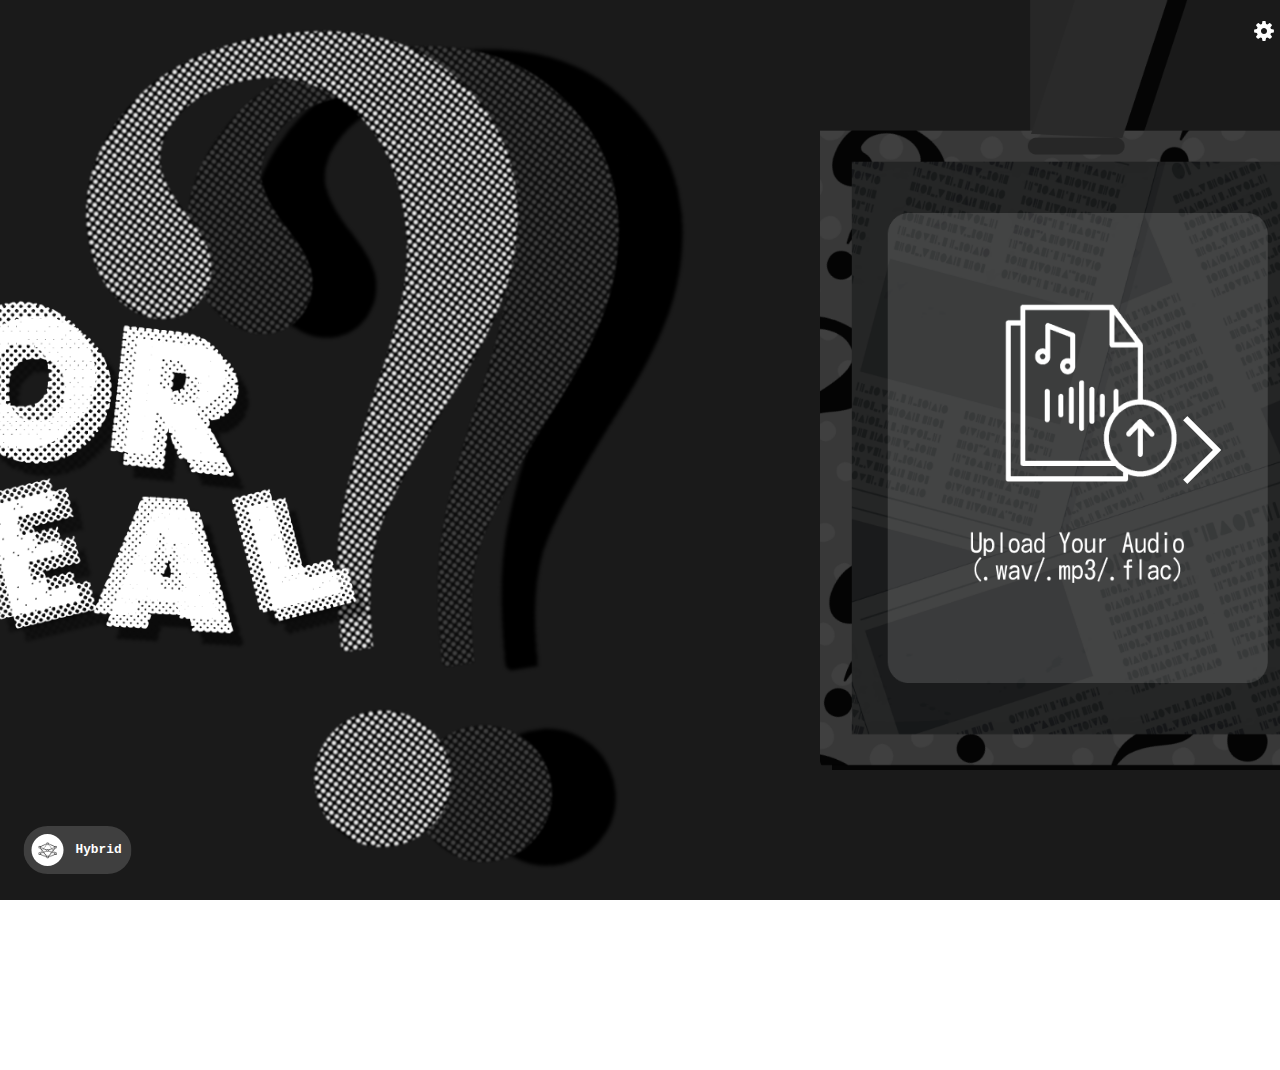
==== commit 575661a6: "Initial commit to new repository" ====
--- a/templates/index.html
+++ b/templates/index.html
@@ -5,19 +5,24 @@
         <meta name="viewport" content="width=device-width, initial-scale=1.0" />
         <link rel="stylesheet" href="../static/css/styles.css" />
         <link href="https://fonts.cdnfonts.com/css/death-font" rel="stylesheet">
+        <link rel="stylesheet" href="../static/css/mobilecss/mobile.css" />
         <link href="https://db.onlinewebfonts.com/c/a3cd6762eede2ec51f8999878ddc0b1e?family=CCSoliloquous+W00+Regular+V1" rel="stylesheet">
         <link href="https://db.onlinewebfonts.com/c/3d73cd0279f4c3db9b4f7db0305164f6?family=RansomNote" rel="stylesheet">
         <link href="https://fonts.cdnfonts.com/css/death-note-font" rel="stylesheet">
+        <link href="https://db.onlinewebfonts.com/c/45ffe437a09fd50c32fa30c779e77e9d?family=Germania+One" rel="stylesheet"> 
         <script src="https://code.jquery.com/jquery-3.6.0.min.js"></script>
         <title>For Real?</title>
     </head>
     <div>
-        <div class="background-container">
+        <div class="background-container" id="background-container" style="background-image: url('../static/images/newBG.png');">            
             <div class="inputContainer">
+                <div class="FRBigLogo" id="animatedContainerL">
+                    <img src="../static/images/LOGO.png">
+                </div>
                 <div class="container" id="animatedContainer">
                     <div class="dot"></div>
                     <div class="light-beam"></div>
-                    <div class="upload-box">
+                    <div class="upload-box" id="upload-box" style="background-image: url('../static/images/swing.png');">                        
                         <div class="upload-section">
                             <div class="content">
                                 <div class="box">
@@ -28,11 +33,12 @@
                                         class="button-image"
                                         alt="Upload Button"
                                         onclick="document.getElementById('file-input').click()"
-                                     />
+                                    />
                                     <input
                                         type="file"
                                         id="file-input"
                                         accept="audio/*"
+                                        multiple
                                         onchange="handleFileUpload(this.files)"
                                         style="display: none"
                                     />
@@ -42,264 +48,1139 @@
                                 </div>
                             </div>
                         </div>
-                        <!-- Animation loading -->
-                        <div id="loading" class="loading" style="display: none">
-                            <div class="loader">
-                                <div class="bar1"></div>
-                                <div class="bar2"></div>
-                                <div class="bar3"></div>
-                                <div class="bar4"></div>
-                                <div class="bar5"></div>
-                                <div class="bar6"></div>
-                            </div>
-                        </div>
                     </div>
                 </div>
+        
+                <!-- AUDIO LIST PART (can play and delete audio) -->
                 <div class="containerP" id="animatedContainerP" style="display: none;">
-                    <div class="dot1"></div>
+                <div class="dot1"></div>
                     <div class="light-beam"></div>
-                    <div class="predict-box">
+                    <div class="predict-box" id="predict-box" style="background-image: url('../static/images/swing.png');">                        
                         <div class="predict-section">
                             <div class="contentP">
-                                <div class="box">
-                                </div>
-                                <img class="imageBasedOnModel" src="../static/images/propose.png">
-                                <p id="prediction-percentage">
-                                    <span>Spoof</span>
-                                    <!-- Bonafide or Deepfake prediction -->
-                                </p>
-                                <div class="prediction-text">
-                                    <svg xmlns="http://www.w3.org/2000/svg" viewBox="0 0 204 51" width="204" height="51">
-                                      <rect x="0" y="0" width="204" height="51" rx="25.5" ry="25.5" fill="#BE0500" />
-                                      <text x="102" y="31.45" font-family="Fontsona5JP" font-size="15" fill="white" text-anchor="middle">More Information</text>
-                                    </svg>
-
-                                    <!-- Change Color when deepfake: #ef4444 and bonafide: #4CAF50 dun sa fill part -->
-                                </div>
-                                <img
-                                    src="../static/images/reupload.png"
-                                    id="reupload-button"
-                                    class="reuploadBtn"
-                                    alt="Reupload Button"
-                                    onclick="handleReupload()"
-                                />
-                            </div>
-                            <!-- YUNG DITO SA PART NATO YUNG BAGONG POP UP SA JS SA BABA MO SYA MAKIKITA -->
-                            <div class="popUpMoreInfo">
-                                <div class="containerM">
-                                    <div class="close-btn">x</div>
-                                    <div class="text-container">
-                                        <div class="label">Our Threshold : 0.89</div>
-                                        <div class="label" id="probability">Probability : 0.00</div>
-                                        <div class="result" id="result"></div>
+                                <div class="prediction-box">
+                                    <div class="audio-list" id="audio-list">
+                                        <div class="audio-container">
+                                            <!-- Audio items will be dynamically added here -->
+                                        </div>
                                     </div>
-                                    <div class="progress-container">
-                                        <div class="progress-bar" id="progressBar"></div>
-                                        <div class="threshold-line"></div>
-                                    </div>
+                                    <button class="arrwBtn4" id="toggleButton4">
+                                        <img src="../static/images/arrwd.png" alt="Toggle Arrow" />
+                                    </button>
                                 </div>
                             </div>
                         </div>
                     </div>
                 </div>
-                <div class="containerI" id="animatedContainerI" style="display: none;">
-                    <div class="dot1"></div>
-                    <div class="light-beam"></div>
-                    <div class="info-box">
-                        <div class="info-section">
-                            <div class="contentI">
-                                <div class="box">
-                                    <p class="info-title">INFORMATION</p>
-                                    <p class="info-text">"For Real?" Audio DeepFake Detection system uses a combination of CQT, GFCC, and WavLM. Features together with an XGBoost Classifier trained on ASVspoof2019 LA training Dataset.</p>
-                                    <p class="info-title">DISCLAIMER</p>
-                                    <p class="info-text">While we strive to provide accurate results, the system is not guaranteed to be 100% correct in all cases. Audio deepfakse are evolving and the system's predictions may vary based on numerous factors, including the quality of the audio and the presence of the real-world noise. </p>
-                                </div>
-                            </div>
+                <!-- Analysis Part beside the Audio list (when ContainerP is showing kasama ren to sa makikita) -->
+                <div class="containerA" id="animatedContainerA" style="display: none;">
+                    <div class="PredictionText">
+                        <div class="PredictBox1">
+                            <img id="img1" src="../static/images/analyze.png">
+                        </div>
+                        <div class="PredictBox2">
+                            <img id="img2" src="../static/images/yes.png">
+                        </div>
+                        <div class="PredictBox3" onclick="location.reload()">
+                            <img id="img3" src="../static/images/No.png">
                         </div>
                     </div>
                 </div>
-                <div class="viewInfo"><a class="arrow arrow-right" title="Model Information"></a>
-                </div>
-                <!-- SWITCH MODEL STRUCTURE -->
-                <div id="info-button-container">
-                    <button id="info-button">i</button>
-                    <div id="switch-model-container" style="display: none;">
-                        <span id="switch-model-title">Switch Model</span>
-                        <div id="switch-model-options">
-                            <span class="model opt">Proposed</span>
-                            <label class="switch">
-                                <input type="checkbox" id="model-switch">
-                                <span class="slider"></span>
-                            </label>
-                            <span class="model opt">Baseline</span>
+
+                <!-- MORE INFO PART -->
+                <div class="containerI" id="animatedContainerI" style="display: none;">
+                    <div class="info-box" id="info-box" style="background-image: url('../static/images/infoBG.png');">                      <div class="textContent">
+                        <img class="imgLogo" src="../static/images/FORREAL.png" alt="FOR REAL" />
+                        <p id="text1" class="active">
+                            While we strive to provide accurate results, the system is
+                            guaranteed to be 100% correct in all cases. Audio deepfakes are
+                            evolving, and the system's predictions may vary based on
+                            numerous factors, including the quality of the audio and the
+                            presence of real-world noise.
+                        </p>
+                        <p id="text2">
+                            "For Real?" Audio Deepfake Detection system uses a combination
+                            of CQT, GFCC, and WavLM Features together with an XGBoost
+                            Classifier Trained on ASVspoof 2019 LA training Dataset.
+                        </p>
+                        <button class="arrwBtn" id="toggleButton">
+                            <img src="../static/images/arrwd.png" alt="Toggle Arrow" />
+                            </button>
                         </div>
                     </div>
                 </div>
+
+                <!-- SHOW CARD PART -->
+                <div class="containerC" id="animatedContainerC" style="display: none;">
+                    <div class="preCardAnimation">
+                        <img class="deck" src="../static/images/deck.png" />
+                    </div>
+                    <div class="cardSpacing">
+                        <div class="cardAnimation">
+                            <!-- Dynamic card rows will be inserted here -->
+                            <div class="card-row" id="first-row"></div>
+                            <div class="card-row" id="second-row"></div>
+                        </div>
+                    </div>
+                    <div class="buttonSpacing">
+                        <div class="homeBtn" onclick="location.reload()">Home</div>
+                        <div class="summaryBtn">Summary</div>
+                    </div>
+                </div>
+
+                <!-- SUMMARY POP UP -->
+                <div class="containerSummary" style="display: none;">
+                    <img src="../static/images/CloseBtn.png" class="sumClsBtn" />
+                    <div class="SpredictContainer" id="summary-container">
+                        <!-- Dynamic summary cards will be inserted here -->
+                    </div>
+                    <button class="arrwBtn3" id="toggleButton3">
+                        <img src="../static/images/arrwd.png" alt="Toggle Arrow" />
+                    </button>
+                </div>
+
+                <!-- VIEW INFO (ARROW RIGHT in the left side of the screen) -->
+                <div class="viewInfo" style="display: block;">
+                    <a class="arrow arrow-right" title="Model Information"></a>
+                </div>
+
+                <!-- More Info when the card is click part -->
+                <div class="containerMI" id="containerMI">
+                    <img src="../static/images/CloseBtn.png" class="closeMI" />
+                    <img src="../static/images/B_info.png" class="changeMIbg" id="cardinfo"/>
+                    <div class="MItextPosition">
+                        <div class="MItext1">
+                            <!-- PAPALITAN YUNG MGA INFO DEPENDE SA PREDICTION -->
+                            <h1 class="MIfilename">Filename.mp3</h1>
+                            <div class="MIcontent1">
+                            <h2>Prediction</h2>
+                            <h3>Bonafide</h3>
+                            <h2>Probability</h2>
+                            <h3>0.10</h3>
+                            <h2>Model Type</h2>
+                            <h3>Hybrid</h3>
+                        </div>
+                        <div class="MIcontent2 hidden">
+                            <!-- MAPAPALITAN YUNG TEXT CONTENT DEPENDE SA PREDICTION AT SA MODEL NA GAMIT -->
+                            <h4>
+                            A prediction of “Bonafide” means that this audio is more likely to
+                            be genuine. The class is determined by a
+                            <span class="clickable-threshold">custom threshold</span>.
+                            </h4>
+                            <!-- ITO PAG SPOOF -->
+                            <!-- <h4>
+                            A prediction of “Spoof” means that this audio is more likely to be 
+                            AI Generated. The class is determined by a 
+                            <span class="clickable-threshold">custom threshold</span>.
+                            </h4> -->
+                        
+                            <h4>
+                            Probability pertains to the chance that the audio is deepfake.
+                            </h4>
+                            <!-- ito pipili depende kung HYbrid or HC yung gamit na model -->
+                            <h4>“Hybrid Model” uses Handcrafted and WavLM Features.</h4>
+                            <!-- <h4>“HC Model” uses only HandcraftedFeatures.</h4> -->
+                        </div>
+                        </div>
+                        <button class="arrwBtn2" id="toggleButton2">
+                        <img src="../static/images/arrwd.png" alt="Toggle Arrow" />
+                        </button>
+                    </div>
+                    <div class="CustomThreshold" style="display: none;">
+                        <img src="../static/images/ThresHybrid.png" class="threshold"/>
+                        <!-- <img src="../static/images/thresHC.png" /> -->
+                        <!-- Pag HC yung model ito yung pop up na threshold -->
+                    </div>
+                    
+                </div>
+
+                <!-- LOADING ANIMATION PART -->
+                <div class="containerAnimation" id="animatedContainerAnime" style="display: none;">
+                    <video class="transparent-video" autoplay loop muted playsinline>
+                        <source
+                        src="../static/images/cards-loading-loop.webm"
+                        type="video/webm"
+                        />
+                        Your browser does not support HTML5 video.
+                    </video>
+                </div>
+                
             </div>
-            <div id="transition-overlay"></div>
+            <!-- SWITCH MODEL -->
+            <div class="toggle-container">
+                <div class="toggle-circle">
+                    <img src="../static/images/HybridLogo.png"> 
+                </div>
+                <span class="toggle-text">Hybrid</span>
+            </div>
+
         </div>
+
+        <!-- Background blur effect -->
+        <div class="blur-background"></div>
+
+        <!-- Setting Part -->
+        <div class="settings-container">
+            <button class="settings-button">
+                <svg
+                id="Settings_24"
+                width="24"
+                height="24"
+                viewBox="0 0 24 24"
+                xmlns="http://www.w3.org/2000/svg"
+                xmlns:xlink="http://www.w3.org/1999/xlink"
+                >
+                <g transform="matrix(0.43 0 0 0.43 12 12)">
+                    <path
+                    class="gear-set"
+                    transform=" translate(-25, -25)"
+                    d="M 47.16 21.221 L 41.25 20.255 C 40.904 19.069 40.431 17.929 39.839 16.849999999999998 L 43.289 11.932999999999998 C 43.568000000000005 11.535999999999998 43.52 10.994999999999997 43.177 10.650999999999998 L 39.288 6.763999999999998 C 38.940999999999995 6.4179999999999975 38.394999999999996 6.3729999999999976 37.997 6.6599999999999975 L 33.153999999999996 10.140999999999998 C 32.065 9.538999999999998 30.914999999999996 9.060999999999998 29.721999999999998 8.713999999999999 L 28.691 2.8279999999999985 C 28.607 2.35 28.192 2 27.706 2 L 22.206 2 C 21.716 2 21.298 2.355 21.219 2.839 L 20.263 8.693 C 19.063000000000002 9.038 17.911 9.511 16.826 10.105 L 11.996 6.655 C 11.597000000000001 6.37 11.054 6.416 10.707 6.761 L 6.82 10.648 C 6.477 10.991 6.429 11.530999999999999 6.708 11.927999999999999 L 10.107 16.791 C 9.501999999999999 17.886 9.02 19.045 8.668999999999999 20.251 L 2.8379999999999983 21.222 C 2.355999999999998 21.302 2.0019999999999984 21.720000000000002 2.0019999999999984 22.208000000000002 L 2.0019999999999984 27.708000000000002 C 2.0019999999999984 28.193 2.3499999999999983 28.608 2.826999999999998 28.693 L 8.657999999999998 29.727 C 9.006999999999998 30.93 9.488999999999997 32.089 10.095999999999998 33.187 L 6.6549999999999985 38 C 6.370999999999999 38.397 6.415999999999999 38.942 6.760999999999998 39.289 L 10.648999999999997 43.18 C 10.991999999999997 43.523 11.532999999999998 43.571 11.929999999999998 43.292 L 16.799999999999997 39.881 C 17.892999999999997 40.482 19.048 40.959 20.244999999999997 41.305 L 21.220999999999997 47.166 C 21.3 47.647 21.717 48 22.206 48 L 27.706 48 C 28.191 48 28.605999999999998 47.652 28.689999999999998 47.175 L 29.735 41.285 C 30.934 40.931999999999995 32.083 40.452 33.165 39.849999999999994 L 38.07 43.291 C 38.468 43.571999999999996 39.008 43.522999999999996 39.352000000000004 43.18 L 43.24 39.289 C 43.586 38.942 43.631 38.395 43.344 37.997 L 39.846000000000004 33.14 C 40.43900000000001 32.06 40.910000000000004 30.918 41.253 29.732 L 47.171 28.692999999999998 C 47.65 28.608999999999998 47.998 28.192999999999998 47.998 27.708 L 47.998 22.208 C 47.999 21.718 47.644 21.3 47.16 21.221 z M 25 32 C 21.134 32 18 28.866 18 25 C 18 21.134 21.134 18 25 18 C 28.866 18 32 21.134 32 25 C 32 28.866 28.866 32 25 32 z"
+                    stroke-linecap="round"
+                    />
+                </g>
+                </svg>
+            </button>
+            <div class="popup">
+                <div class="toggle-container2">
+                    <span>Simple Mode</span>
+                    <label class="toggle">
+                    <input type="checkbox" id="simpleMode" />
+                    <span class="slider"></span>
+                </label>
+                </div>
+                <!-- <div class="toggle-container2 toggle-container3">
+                    <span>Dark Mode</span>
+                    <label class="toggle">
+                        <input type="checkbox" id="darkMode" disabled/>
+                        <span class="slider2" id="darkModeslider"></span>
+                    </label>
+                </div> -->
+            </div>
+        </div>
+        
+    </div>
+
     </body>
-     <script>
-     document.addEventListener("DOMContentLoaded", () => {
-                 const container = document.getElementById("animatedContainer");
-                 const containerP = document.getElementById("animatedContainerP");
-                 const containerI = document.getElementById("animatedContainerI");
-                 const fileInput = document.getElementById("file-input");
-                 const fileInfo = document.getElementById("file-info");
-                 const fileNameDisplay = document.getElementById("file-name");
-                 const viewInfoButton = document.querySelector(".viewInfo");
-                 const arrow = viewInfoButton.querySelector(".arrow");
-                 const loading = document.getElementById("loading");
-                 const uploadButton = document.getElementById("upload-button");
-                 const uploadBox = document.querySelector(".upload-box");
-                 const overlay = document.getElementById('transition-overlay');
-
-                 let currentContainer = container;
-
-                 // Handle file upload
-                 window.handleFileUpload = (files) => {
-                     if (files.length > 0) {
-                         const fileName = files[0].name;
-                         fileNameDisplay.textContent = fileName;
-                         fileInfo.style.display = "block";
-
-                         // Hide upload button
-                         uploadButton.style.display = "none";
-
-                         // Show loading animation
-                         loading.style.display = "block";
-
-                         // Simulate file processing (replace with actual processing time)
-                         setTimeout(() => {
-                             // Hide loading animation
-                             loading.style.display = "none";
-
-                             container.classList.add("pull-up");
-
-                             container.addEventListener("animationend", () => {
-                                 container.style.display = "none";
-                                 setTimeout(() => {
-                                     containerP.style.display = "block";
-                                     containerP.classList.add("show");
-                                     currentContainer = containerP;
-                                 }, 100);
-                             }, { once: true });
-                         }, 3000); // Adjust this time as needed (pag masyadong matagal yung loading pwede bawasan to)
-                     }
-                 };
-
-
-
-
-       // Add event listener to the file input
-       fileInput.addEventListener("change", () => {
-         handleFileUpload(fileInput.files);
-       });
-
-       // Add this new function to handle reupload
-       window.handleReupload = () => {
-                       overlay.classList.add('active');
-
-                       setTimeout(() => {
-                           // Set a session storage flag
-                           sessionStorage.setItem('reloading', 'true');
-                           window.location.reload();
-                       }, 100);
-                   };
-       if (sessionStorage.getItem('reloading') === 'true') {
-                       // Remove the flag
-                       sessionStorage.removeItem('reloading');
-
-                       // Keep the overlay visible initially
-                       overlay.classList.add('active');
-
-                       // Fade out the overlay
-                       setTimeout(() => {
-                           overlay.classList.remove('active');
-                       }, 25);
-                   }
-
-       // Handle view info button click
-       viewInfoButton.addEventListener("click", () => {
-         if (arrow.classList.contains("arrow-right")) {
-           // Hide current container and show containerI
-           currentContainer.style.display = "none";
-           containerI.style.display = "block";
-           containerI.classList.add("show");
-           arrow.classList.remove("arrow-right");
-           arrow.classList.add("arrow-left");
-           arrow.setAttribute("title", "Back to Upload/Predict");
-         } else {
-           // Hide containerI and show previous container
-           containerI.style.display = "none";
-           containerI.classList.remove("show");
-           currentContainer.style.display = "block";
-           arrow.classList.remove("arrow-left");
-           arrow.classList.add("arrow-right");
-           arrow.setAttribute("title", "Model Information");
-         }
-       });
-     });
-
-     // SWITCH MODEL
-     const infoButton = document.getElementById('info-button');
-         const switchModelContainer = document.getElementById('switch-model-container');
-         const modelSwitch = document.getElementById('model-switch');
-
-         infoButton.addEventListener('click', () => {
-             if (switchModelContainer.style.display === 'none') {
-                 switchModelContainer.style.display = 'block';
-             } else {
-                 switchModelContainer.style.display = 'none';
-             }
-         });
-
-         modelSwitch.addEventListener('change', () => {
-             console.log('Model switched:', modelSwitch.checked);
-         });
-
-     // MORE INFO ABOUT MODEL OUTPUT
-     const progressBar = document.getElementById("progressBar");
-     const probabilityDisplay = document.getElementById("probability");
-     const resultDisplay = document.getElementById("result");
-     const threshold = 0.89;
-     const probability = 0.54; //ITO YUNG PAPALITAN NG VALUE PAG OVER .89 DEEPFAKE tas pag below BONAFIDE sya yan lang papalitan sa part nato
-
-     function updateUI(prob) {
-         progressBar.style.height = `${prob * 100}%`;
-         progressBar.style.backgroundColor =
-             prob >= threshold ? "#FF4136" : "#4CAF50";
-         probabilityDisplay.textContent = `Probability : ${prob.toFixed(2)}`;
-         resultDisplay.textContent =
-             prob >= threshold
-                 ? "Your Audio is more likely to be a deepfake audio"
-                 : "Your Audio is more likely to be a bonafide audio";
-     }
-
-     // Initial update
-     updateUI(probability);
-
-     // POP UP SHITSSS
-     const moreInfoButton = document.querySelector('.prediction-text svg');
-             const popUpMoreInfo = document.querySelector('.popUpMoreInfo');
-             const closeBtn = document.querySelector('.close-btn');
-             const overlay = document.getElementById('overlay');
-
-             moreInfoButton.addEventListener('click', () => {
-                 popUpMoreInfo.style.display = 'block';
-                 overlay.style.display = 'block';
-             });
-
-             closeBtn.addEventListener('click', () => {
-                 popUpMoreInfo.style.display = 'none';
-                 overlay.style.display = 'none';
-             });
-
-             overlay.addEventListener('click', () => {
-                 popUpMoreInfo.style.display = 'none';
-                 overlay.style.display = 'none';
-             });
-
-        </script>
-    </body>
-</html>
+    <script>
+        let uploadedFiles = new Set(); // Keep track of uploaded files
+
+        function updateViewInfoVisibility() {
+    const containerC = document.getElementById('animatedContainerC');
+    const containerAnimation = document.getElementById('animatedContainerAnime');
+    const viewInfo = document.querySelector('.viewInfo');
+    
+    if (containerC.style.display === 'block' || containerAnimation.style.display === 'block') {
+        viewInfo.style.display = 'none';
+    } else {
+        viewInfo.style.display = 'block';
+    }
+}
+        
+function updateLogoVisibility() {
+    // Get the current screen width and height
+    const width = window.innerWidth;
+    const height = window.innerHeight;
+
+    // Check if the screen size is 390x844
+    if (width === 390 && height === 844) {
+        return; // Do nothing if screen size is 390x844
+    }
+
+    // Otherwise, proceed with the logo visibility logic
+    const logo = document.getElementById('animatedContainerL');
+    const container = document.getElementById('animatedContainer');
+    
+    if (container.style.display === 'none') {
+        logo.style.display = 'none';
+    } else {
+        logo.style.display = 'block';
+    }
+}
+
+// For audio list to display and able to delete and play
+
+function createAudioElement(file) {
+    const audioContainer = document.createElement('div');
+    audioContainer.className = 'audio-container';
+    audioContainer.setAttribute('data-filename', file.name);
+
+    // Create audio content wrapper
+    const audioContent = document.createElement('div');
+    audioContent.className = 'audio-content';
+
+    // Create audio info section
+    const audioInfo = document.createElement('div');
+    audioInfo.className = 'audio-info';
+
+    // Add file name
+    const fileName = document.createElement('div');
+    fileName.className = 'file-name';
+    fileName.textContent = file.name;
+
+    // Add duration
+    const duration = document.createElement('div');
+    duration.className = 'duration';
+    duration.textContent = '0:00';
+
+    // Create controls section
+    const audioControls = document.createElement('div');
+    audioControls.className = 'audio-controls';
+
+    // Add play button
+    const playBtn = document.createElement('button');
+    playBtn.className = 'play-btn';
+    playBtn.innerHTML = '<svg viewBox="0 0 24 24" width="24" height="24"><path fill="currentColor" d="M8 5v14l11-7z"/></svg>';
+
+    // Add delete button
+    const deleteBtn = document.createElement('button');
+    deleteBtn.className = 'delete-btn';
+    deleteBtn.innerHTML = '<svg viewBox="0 0 24 24" width="24" height="24"><path fill="currentColor" d="M19 6.41L17.59 5 12 10.59 6.41 5 5 6.41 10.59 12 5 17.59 6.41 19 12 13.41 17.59 19 19 17.59 13.41 12z"/></svg>';
+
+    // Create hidden audio element
+    const audio = document.createElement('audio');
+    audio.style.display = 'none';
+    const source = URL.createObjectURL(file);
+    audio.src = source;
+
+    // Update duration when metadata is loaded
+    audio.addEventListener('loadedmetadata', () => {
+        const minutes = Math.floor(audio.duration / 60);
+        const seconds = Math.floor(audio.duration % 60);
+        duration.textContent = `${minutes}:${seconds.toString().padStart(2, '0')}`;
+    });
+
+    // Handle play button click
+    playBtn.onclick = () => {
+        if (audio.paused) {
+            audio.play();
+            playBtn.innerHTML = '<svg viewBox="0 0 24 24" width="24" height="24"><path fill="currentColor" d="M6 19h4V5H6v14zm8-14v14h4V5h-4z"/></svg>';
+        } else {
+            audio.pause();
+            playBtn.innerHTML = '<svg viewBox="0 0 24 24" width="24" height="24"><path fill="currentColor" d="M8 5v14l11-7z"/></svg>';
+        }
+    };
+
+    // Handle delete button click
+    deleteBtn.onclick = () => {
+        audioContainer.remove();
+        URL.revokeObjectURL(source);
+        uploadedFiles.delete(file.name);
+    };
+
+    // Assemble the elements
+    audioInfo.appendChild(fileName);
+    audioInfo.appendChild(duration);
+    audioControls.appendChild(playBtn);
+    audioControls.appendChild(deleteBtn);
+    audioContent.appendChild(audioInfo);
+    audioContent.appendChild(audioControls);
+    audioContainer.appendChild(audioContent);
+    audioContainer.appendChild(audio);
+
+    return audioContainer;
+}
+
+function handleFileUpload(files) {
+    if (files.length === 0) return;
+
+    const uploadContainer = document.getElementById('animatedContainer');
+    const infoContainer = document.getElementById('animatedContainerP');
+    const analyzeContainer = document.getElementById('animatedContainerA');
+    const audioList = document.getElementById('audio-list');
+
+    // Process each file
+    Array.from(files).forEach(file => {
+        if (!file.type.startsWith('audio/')) {
+            alert(`File "${file.name}" is not an audio file.`);
+            return;
+        }
+
+        if (!uploadedFiles.has(file.name)) {
+            uploadedFiles.add(file.name);
+            const audioElement = createAudioElement(file);
+            audioList.appendChild(audioElement);
+        }
+    });
+
+    // Hide upload container and show info container
+    uploadContainer.style.display = 'none';
+    infoContainer.style.display = 'block';
+    analyzeContainer.style.display = 'block';
+    
+    // Update logo visibility
+    updateLogoVisibility();
+
+}
+
+// Event Listeners for file upload
+document.getElementById('file-input').addEventListener('change', function(event) {
+    handleFileUpload(event.target.files);
+});
+
+const uploadBox = document.querySelector('.upload-box');
+uploadBox.addEventListener('dragover', (e) => {
+    e.preventDefault();
+    uploadBox.classList.add('dragover');
+});
+
+uploadBox.addEventListener('dragleave', () => {
+    uploadBox.classList.remove('dragover');
+});
+
+uploadBox.addEventListener('drop', (e) => {
+    e.preventDefault();
+    uploadBox.classList.remove('dragover');
+    handleFileUpload(e.dataTransfer.files);
+});
+
+
+
+// MORE INFO PART (when click the button it switch text)
+document.addEventListener('DOMContentLoaded', function() {
+    // Info text switching functionality
+    const text1 = document.getElementById("text1");
+    const text2 = document.getElementById("text2");
+    const toggleButton = document.getElementById("toggleButton");
+    let showingText1 = true;
+
+    toggleButton.addEventListener("click", function () {
+        if (showingText1) {
+            text1.classList.remove("active");
+            setTimeout(() => {
+                text1.style.display = "none";
+                text2.style.display = "block";
+                setTimeout(() => {
+                    text2.classList.add("active");
+                }, 50);
+            }, 500);
+        } else {
+            text2.classList.remove("active");
+            setTimeout(() => {
+                text2.style.display = "none";
+                text1.style.display = "block";
+                setTimeout(() => {
+                    text1.classList.add("active");
+                }, 50);
+            }, 500);
+        }
+        showingText1 = !showingText1;
+    });
+
+    // Ito yung part na pag na click nayung YES BUTTON sa analyze i hide nya na other container and show cards
+    const yesButton = document.querySelector('.PredictBox2');
+
+yesButton.addEventListener('click', async function() {
+    // Hide all initial containers
+    const containersToHide = [
+        'animatedContainerP',
+        'animatedContainerA',
+        'animatedContainerI',
+        'animatedContainerC'
+    ];
+    
+    containersToHide.forEach(id => {
+        const container = document.getElementById(id);
+        if (container) {
+            container.style.display = 'none';
+        }
+    });
+
+    // Hide model toggle when loading starts
+    const toggleContainer = document.querySelector('.toggle-container');
+    if (toggleContainer) {
+        toggleContainer.style.display = 'none';
+    }
+
+    // Show loading animation container
+    const loadingContainer = document.getElementById('animatedContainerAnime');
+    if (loadingContainer) {
+        loadingContainer.style.display = 'block';
+    }
+
+    updateViewInfoVisibility();
+    
+    // Send files to backend
+    const formData = new FormData();
+    const audioElements = document.querySelectorAll('.audio-container');
+    
+    for (const audioElement of audioElements) {
+        const audioSource = audioElement.querySelector('audio');
+        if (audioSource && audioSource.src) {
+            try {
+                const response = await fetch(audioSource.src);
+                const blob = await response.blob();
+                const fileName = audioElement.getAttribute('data-filename');
+                formData.append('files[]', blob, fileName);
+            } catch (error) {
+                console.error('Error processing audio file:', error);
+            }
+        }
+    }
+
+    // Check if any files were added to formData
+    if (formData.getAll('files[]').length === 0) {
+        alert('No valid audio files to process');
+        return;
+    }
+
+    try {
+        const response = await fetch('/predict', {
+            method: 'POST',
+            headers: {
+                'Model-Type': document.querySelector('.toggle-text').textContent.toLowerCase() === 'hybrid' ? 'proposed' : 'baseline'
+            },
+            body: formData
+        });
+
+        if (!response.ok) {
+            const errorText = await response.text();
+            console.error('Error response from server:', errorText);
+            throw new Error(`HTTP error! status: ${response.status}`);
+        }
+
+        const results = await response.json();
+        console.log('Prediction results:', results);
+
+        // Check if there's a message about invalid files
+        if (results.message) {
+            alert(results.message);
+            delete results.message;  // Remove the message from results
+        }
+
+        // Create cards for results
+        createResultCards(results);
+        updateSummaryCards(results);
+
+            if (loadingContainer) {
+                loadingContainer.style.display = 'none';
+            }
+
+            const cardContainer = document.getElementById('animatedContainerC');
+            if (cardContainer) {
+                cardContainer.style.display = 'block';
+            }
+
+            // Update viewInfo visibility
+            updateViewInfoVisibility();
+
+            // Trigger card animation
+            setTimeout(() => {
+                const cardSpacing = document.querySelector(".cardSpacing");
+                if (cardSpacing) {
+                    cardSpacing.classList.add("show-cards");
+                }
+            }, 100);
+
+            updateLogoVisibility();
+
+    } catch (error) {
+        console.error('Error processing files:', error);
+        alert('Error processing files. Please try again.');
+        location.reload();
+        return;
+    }
+});
+
+
+    // Update the reload functionality to handle viewInfo visibility
+    document.querySelector('.homeBtn').addEventListener('click', function() {
+        // After reload, containerC will be hidden, so viewInfo should be visible
+        const viewInfo = document.querySelector('.viewInfo');
+        viewInfo.style.display = 'block';
+    });
+});
+
+// CONTAINER SWITCHING (ito yung nag hahanda ng pag papalit palit ng containers)
+document.querySelector('.viewInfo').addEventListener('click', function() {
+    const containers = {
+        upload: document.getElementById('animatedContainer'),
+        predict: document.getElementById('animatedContainerP'),
+        analyze: document.getElementById('animatedContainerA'),
+        info: document.getElementById('animatedContainerI'),
+        custom: document.getElementById('animatedContainerC')
+    };
+
+    if (containers.info.style.display === 'block') {
+        // Hide info container
+        containers.info.style.display = 'none';
+        
+        // Check if we have files uploaded
+        if (uploadedFiles.size > 0) {
+            containers.predict.style.display = 'block';
+            containers.analyze.style.display = 'block';
+            containers.upload.style.display = 'none';
+            containers.custom.style.display = 'none';
+        } else {
+            // If no files, show the upload container
+            containers.upload.style.display = 'block';
+            containers.predict.style.display = 'none';
+            containers.analyze.style.display = 'none';
+            containers.custom.style.display = 'none';
+        }
+    } else {
+        // Store the current state before showing info
+        const currentState = {
+            hasUploadedFiles: uploadedFiles.size > 0,
+            uploadVisible: containers.upload.style.display === 'block',
+            predictVisible: containers.predict.style.display === 'block',
+            analyzeVisible: containers.analyze.style.display === 'block',
+            customVisible: containers.custom.style.display === 'block'
+        };
+        
+        // Store the state on the element itself
+        this.lastState = currentState;
+
+        // Hide all containers
+        Object.values(containers).forEach(container => {
+            if (container) container.style.display = 'none';
+        });
+
+        // Show info container
+        containers.info.style.display = 'block';
+    }
+
+    // Update viewInfo visibility
+    updateViewInfoVisibility();
+    
+    // Update logo visibility
+    updateLogoVisibility();
+});
+
+
+//ITo yung sa card MORE INFO part yung mga prediction shits
+
+function showContainerMI() {
+            const containerMI = document.getElementById('containerMI');
+            const containerC = document.getElementById('animatedContainerC');
+
+            containerMI.style.display = 'block';
+            containerC.style.display = 'block';
+        }
+        const MIcontent1 = document.querySelector(".MIcontent1");
+        const MIcontent2 = document.querySelector(".MIcontent2");
+        const toggleButton = document.getElementById("toggleButton2");
+        const clickableThreshold = document.querySelector(".clickable-threshold");
+        const customThreshold = document.querySelector(".CustomThreshold");
+
+        // Initially hide the customThreshold
+        customThreshold.style.display = "none";
+
+        // Toggle for the original content (MIcontent1, MIcontent2)
+        toggleButton.addEventListener("click", () => {
+        MIcontent1.classList.toggle("hidden");
+        MIcontent2.classList.toggle("hidden");
+        
+        // Adjust the button appearance after it's clicked
+        updateButtonStyle();
+        });
+
+        // Toggle for the threshold display
+        clickableThreshold.addEventListener("click", () => {
+        // Check the display property and toggle it
+        if (customThreshold.style.display === "none") {
+            customThreshold.style.display = "block";
+        } else {
+            customThreshold.style.display = "none";
+        }
+        });
+
+        // Function to update the button style based on screen size
+        function updateButtonStyle() {
+        if (window.innerWidth <= 390) {  // Check if on mobile
+            toggleButton.style.transform = "translateX(-50%) scale(0.4)";  // Mobile style
+        } else {
+            toggleButton.style.transform = "translateX(-50%)";  // Desktop style
+        }
+        }
+
+        // Add event listener for window resize to update button style dynamically
+        window.addEventListener("resize", updateButtonStyle);
+
+
+//SCROLL SCRIPT NUNG SA SUMMARY PART
+document.addEventListener('DOMContentLoaded', function() {
+    const toggleButton = document.getElementById('toggleButton3');
+    const container = document.querySelector('.SpredictContainer');
+    const scrollAmount = 100; // Adjust scroll amount as needed
+    let isScrollingDown = true;
+
+    // Function to check if scrolled to bottom
+    function isScrolledToBottom() {
+        return container.scrollHeight - container.clientHeight <= container.scrollTop + 1;
+    }
+
+    // Function to check if scrolled to top
+    function isScrolledToTop() {
+        return container.scrollTop === 0;
+    }
+
+    toggleButton.addEventListener('click', function() {
+        if (isScrollingDown) {
+            // Scroll down
+            container.scrollBy({
+                top: scrollAmount,
+                behavior: 'smooth'
+            });
+
+            // If reached bottom, rotate arrow and change direction
+            if (isScrolledToBottom()) {
+                toggleButton.style.transform = 'rotate(180deg)';
+                isScrollingDown = false;
+            }
+        } else {
+            // Scroll up
+            container.scrollBy({
+                top: -scrollAmount,
+                behavior: 'smooth'
+            });
+
+            // If reached top, reset arrow rotation and change direction
+            if (isScrolledToTop()) {
+                toggleButton.style.transform = 'rotate(0deg)';
+                isScrollingDown = true;
+            }
+        }
+    });
+
+    // Add transition for smooth rotation
+    toggleButton.style.transition = 'transform 0.3s ease';
+});
+
+//SCROLL SCRIPT NUNG SA AUDIO LIST
+document.addEventListener('DOMContentLoaded', function() {
+    const toggleButton = document.getElementById('toggleButton4');
+    const container = document.querySelector('.audio-list');
+    const scrollAmount = 100; // Adjust scroll amount as needed
+    let isScrollingDown = true;
+
+    // Function to check if scrolled to bottom
+    function isScrolledToBottom() {
+        return container.scrollHeight - container.clientHeight <= container.scrollTop + 1;
+    }
+
+    // Function to check if scrolled to top
+    function isScrolledToTop() {
+        return container.scrollTop === 0;
+    }
+
+    toggleButton.addEventListener('click', function() {
+        if (isScrollingDown) {
+            // Scroll down
+            container.scrollBy({
+                top: scrollAmount,
+                behavior: 'smooth'
+            });
+
+            // If reached bottom, rotate arrow and change direction
+            if (isScrolledToBottom()) {
+                toggleButton.style.transform = 'rotate(180deg)';
+                isScrollingDown = false;
+            }
+        } else {
+            // Scroll up
+            container.scrollBy({
+                top: -scrollAmount,
+                behavior: 'smooth'
+            });
+
+            // If reached top, reset arrow rotation and change direction
+            if (isScrolledToTop()) {
+                toggleButton.style.transform = 'rotate(0deg)';
+                isScrollingDown = true;
+            }
+        }
+    });
+
+    // Add transition for smooth rotation
+    toggleButton.style.transition = 'transform 0.3s ease';
+});
+
+
+//SUMARRY POP UP PART
+document.addEventListener('DOMContentLoaded', function() {
+    // Existing code remains the same...
+
+    // Add event listener for summary button
+    const summaryBtn = document.querySelector('.summaryBtn');
+    const sumClsBtn = document.querySelector('.sumClsBtn');
+    const containerSummary = document.querySelector('.containerSummary');
+
+    if (summaryBtn) {
+        summaryBtn.addEventListener('click', function() {
+            if (containerSummary) {
+                containerSummary.style.display = 'block';
+            }
+        });
+    }
+
+    if (sumClsBtn) {
+        sumClsBtn.addEventListener('click', function() {
+            if (containerSummary) {
+                containerSummary.style.display = 'none';
+            }
+        });
+    }
+});
+document.querySelector('.closeMI').addEventListener('click', function() {
+    const containerMI = document.getElementById('containerMI');
+    containerMI.style.display = 'none';
+});
+
+
+//BLUR EFFECT
+// Add this function to manage blur effect
+function toggleBlurBackground(show) {
+                const blurBackground = document.querySelector('.blur-background');
+                blurBackground.style.display = show ? 'block' : 'none';
+            }
+
+            // Update the existing showContainerMI function
+            function showContainerMI() {
+                const containerMI = document.getElementById('containerMI');
+                const containerC = document.getElementById('animatedContainerC');
+
+                containerMI.style.display = 'block';
+                containerC.style.display = 'block';
+                toggleBlurBackground(true);
+            }
+
+            // Update the MI close button event listener
+            document.querySelector('.closeMI').addEventListener('click', function() {
+                const containerMI = document.getElementById('containerMI');
+                containerMI.style.display = 'none';
+                toggleBlurBackground(false);
+            });
+
+            // Update the summary button click handlers
+            document.addEventListener('DOMContentLoaded', function() {
+                const summaryBtn = document.querySelector('.summaryBtn');
+                const sumClsBtn = document.querySelector('.sumClsBtn');
+                const containerSummary = document.querySelector('.containerSummary');
+
+                if (summaryBtn) {
+                    summaryBtn.addEventListener('click', function() {
+                        if (containerSummary) {
+                            containerSummary.style.display = 'block';
+                            toggleBlurBackground(true);
+                        }
+                    });
+                }
+
+                if (sumClsBtn) {
+                    sumClsBtn.addEventListener('click', function() {
+                        if (containerSummary) {
+                            containerSummary.style.display = 'none';
+                            toggleBlurBackground(false);
+                        }
+                    });
+                }
+
+                // Add click handler to close on background click (optional)
+                document.querySelector('.blur-background').addEventListener('click', function() {
+                    const containerMI = document.getElementById('containerMI');
+                    const containerSummary = document.querySelector('.containerSummary');
+                    
+                    if (containerMI.style.display === 'block') {
+                        containerMI.style.display = 'none';
+                    }
+                    if (containerSummary.style.display === 'block') {
+                        containerSummary.style.display = 'none';
+                    }
+                    toggleBlurBackground(false);
+                });
+            });
+
+// Setting pop up part
+const settingsButton = document.querySelector(".settings-button");
+const popup = document.querySelector(".popup");
+const simpleModeToggle = document.getElementById("simpleMode");
+
+// DARK MODE
+// const darkModeToggle = document.getElementById("darkMode");
+// Disable dark mode toggle
+// darkModeToggle.disabled = true;
+
+// Toggle popup
+settingsButton.addEventListener("click", () => {
+    popup.classList.toggle("show");
+});
+
+// Close popup when clicking outside
+document.addEventListener("click", (e) => {
+    if (!popup.contains(e.target) && !settingsButton.contains(e.target)) {
+        popup.classList.remove("show");
+    }
+});
+
+// Simple mode toggle
+simpleModeToggle.addEventListener("change", () => {
+    // Store the state in session storage
+    sessionStorage.setItem('simpleMode', simpleModeToggle.checked);
+    
+    if (simpleModeToggle.checked) {
+        window.location.href = "/simple";  // Use route instead of direct file path
+    }
+});
+
+// Check stored state when page loads
+document.addEventListener('DOMContentLoaded', () => {
+    // Check if coming back from simple mode
+    const isSimpleMode = sessionStorage.getItem('simpleMode') === 'true';
+    if (simpleModeToggle && isSimpleMode) {
+        simpleModeToggle.checked = true;
+    }
+});
+
+
+
+    //SWITCH MODEL PART
+    const toggleContainer = document.querySelector('.toggle-container');
+    const toggleText = document.querySelector('.toggle-text');
+
+    
+    toggleContainer.addEventListener('click', () => {
+        toggleContainer.classList.toggle('active2');
+        if (toggleContainer.classList.contains('active2')) {
+            toggleText.textContent = 'HC';
+        } else {
+            toggleText.textContent = 'Hybrid';
+        }
+    });
+
+    //palitan si upload.png ng mobileupload.png for 390x844 dimensions
+
+    function updateImageSource() {
+        const uploadButton = document.getElementById('upload-button');
+        
+        // Check screen width and height
+        if (window.innerWidth === 390 && window.innerHeight === 844) {
+            uploadButton.src = "../static/images/mobileupload.png"; // Mobile-specific image
+        } else {
+            uploadButton.src = "../static/images/upload.png"; // Default image
+        }
+    }
+
+    function updateImageSource() {
+        const infoCard = document.getElementById('cardinfo');
+        
+        // Check screen width and height
+        if (window.innerWidth === 390 && window.innerHeight === 844) {
+            infoCard.src = "../static/images/mobileB_info.png"; // Mobile-specific image
+        } else {
+            infoCard.src = "../static/images/B_info.png"; // Default image
+        }
+    }
+
+        // Call the function on page load and window resize
+        window.addEventListener('load', updateImageSource);
+        window.addEventListener('resize', updateImageSource);
+
+        //para sa mobile analyze page
+
+        function updateImagesForSpecificDimensions() {
+        const width = window.innerWidth;
+        const height = window.innerHeight;
+
+        // Update images if screen dimensions match 390x844
+        if (width === 390 && height === 844) {
+            document.getElementById("img1").src = "../static/images/mobileanalyze.png";
+            document.getElementById("img2").src = "../static/images/mobileyes.png";
+            document.getElementById("img3").src = "../static/images/mobileNo.png";
+            document.getElementById("cardinfo").src = "../static/images/mobileB_info.png";
+        } else {
+            // Restore default images for other screen sizes
+            document.getElementById("img1").src = "../static/images/analyze.png";
+            document.getElementById("img2").src = "../static/images/yes.png";
+            document.getElementById("img3").src = "../static/images/No.png";
+            document.getElementById("cardinfo").src = "../static/images/B_info.png";
+        }
+    }
+
+    // Run the function on page load
+    updateImagesForSpecificDimensions();
+
+    // Add an event listener to handle window resizing dynamically
+    window.addEventListener("resize", updateImagesForSpecificDimensions);
+
+    function updateBackgroundImage() {
+        const backgroundContainer = document.getElementById('background-container');
+        const idContainer = document.getElementById('upload-box');
+        const infoBg = document.getElementById('info-box');
+        const predictBox = document.getElementById('predict-box');
+        
+        // Check if the screen size is exactly 390x844
+        if (window.innerWidth === 390 && window.innerHeight === 844) {
+            backgroundContainer.style.backgroundImage = "url('../static/images/mobileBg.png')"; // Mobile background
+            idContainer.style.backgroundImage = "url('../static/images/mobileswing.png')"; // Mobile ID
+            infoBg.style.backgroundImage = "url('../static/images/infomobBg1.png')"; // Mobile INFO BG
+            predictBox.style.backgroundImage = "url('../static/images/mobileswing.png')"
+        } else {
+            backgroundContainer.style.backgroundImage = "url('../static/images/newBG.png')"; // Default background
+            idContainer.style.backgroundImage = "url('../static/images/swing.png')"; // Default ID
+            infoBg.style.backgroundImage = "url('../static/images/infoBG.png')"; // Default INFO BG
+            predictBox.style.backgroundImage = "url('../static/images/swing.png')"; // Default ID
+        }
+    }
+    
+    // Call the function initially and on window resize
+    updateBackgroundImage();
+    window.addEventListener('resize', updateBackgroundImage);
+
+    // Function to create result cards
+    function createResultCards(results) {
+        const firstRow = document.getElementById('first-row');
+        const secondRow = document.getElementById('second-row');
+        
+        if (!firstRow || !secondRow) {
+            console.error('Card row elements not found');
+            return;
+        }
+
+        // Clear existing cards
+        firstRow.innerHTML = '';
+        secondRow.innerHTML = '';
+        
+        let count = 0;
+        for (const [audioPath, result] of Object.entries(results)) {
+            const cardHTML = `
+                <div class="card1" onclick="showCardDetails('${audioPath}', ${JSON.stringify(result).replace(/"/g, '&quot;')})">
+                    <img src="../static/images/${result.prediction.toLowerCase() === 'bonafide' ? 'bonafide card 11.png' : 'spoof card 12.png'}" />
+                </div>
+            `;
+            
+            // Add to first row if count < 5, otherwise add to second row
+            if (count < 5) {
+                firstRow.innerHTML += cardHTML;
+            } else {
+                secondRow.innerHTML += cardHTML;
+            }
+            count++;
+        }
+    }
+
+    // Function to update summary cards
+    function updateSummaryCards(results) {
+        const summaryContainer = document.getElementById('summary-container');
+        if (!summaryContainer) {
+            console.error('Summary container not found');
+            return;
+        }
+
+        // Clear existing summary cards
+        summaryContainer.innerHTML = '';
+        
+        for (const [audioPath, result] of Object.entries(results)) {
+            const fileName = audioPath.split('/').pop();
+            const summaryCardHTML = `
+                <div class="sumCard" style="background-image: url(../static/images/${result.prediction.toLowerCase() === 'bonafide' ? 'BonaSummary.png' : 'SpoofSummary.png'}); background-size: cover; background-repeat: no-repeat;">
+                    <p class="sumFileN">${fileName}</p>
+                    <p class="sumPrediction">${result.prediction}</p>
+                </div>
+            `;
+            summaryContainer.innerHTML += summaryCardHTML;
+        }
+    }
+
+    // Function to show card details
+    function showCardDetails(audioPath, result) {
+        const containerMI = document.getElementById('containerMI');
+        if (!containerMI) {
+            console.error('containerMI not found');
+            return;
+        }
+
+        const fileName = audioPath.split('/').pop();
+        
+        // Get all required elements
+        const filenameElement = document.querySelector('.MIfilename');
+        const predictionElement = document.querySelector('.MIcontent1 h3:nth-of-type(1)');
+        const probabilityElement = document.querySelector('.MIcontent1 h3:nth-of-type(2)');
+        const modelTypeElement = document.querySelector('.MIcontent1 h3:nth-of-type(3)');
+        const cardInfoImage = document.getElementById('cardinfo');
+        const content2Element = document.querySelector('.MIcontent2');
+        const thresholdImage = document.querySelector('.CustomThreshold img');
+
+        // Check if all elements exist
+        if (!filenameElement || !predictionElement || !probabilityElement || 
+            !modelTypeElement || !cardInfoImage || !content2Element || !thresholdImage) {
+            console.error('One or more required elements not found');
+            return;
+        }
+
+        // Update basic card info
+        filenameElement.textContent = fileName;
+        predictionElement.textContent = result.prediction;
+        probabilityElement.textContent = result.probability.toFixed(2);
+        const currentModel = document.querySelector('.toggle-text').textContent;
+        modelTypeElement.textContent = currentModel;
+
+        // Update background image based on prediction
+        cardInfoImage.src = `../static/images/${result.prediction.toLowerCase() === 'bonafide' ? 'B_info.png' : 'S_info.png'}`;
+
+        // Update content based on prediction and model type
+        let predictionText = '';
+        let modelText = '';
+
+        // Set prediction-specific text
+        if (result.prediction.toLowerCase() === 'bonafide') {
+            predictionText = `
+                <h4>
+                    A prediction of "Bonafide" means that this audio is more likely to
+                    be genuine. The class is determined by a
+                    <span class="clickable-threshold">custom threshold</span>.
+                </h4>
+            `;
+        } else {
+            predictionText = `
+                <h4>
+                    A prediction of "Spoof" means that this audio is more likely to be 
+                    AI Generated. The class is determined by a 
+                    <span class="clickable-threshold">custom threshold</span>.
+                </h4>
+            `;
+        }
+
+        // Set model-specific text
+        if (currentModel === 'Hybrid') {
+            modelText = `<h4>"Hybrid Model" uses Handcrafted and WavLM Features.</h4>`;
+            thresholdImage.src = '../static/images/ThresHybrid.png';
+        } else {
+            modelText = `<h4>"HC Model" uses only HandcraftedFeatures.</h4>`;
+            thresholdImage.src = '../static/images/thresHC.png';
+        }
+
+        // Update content
+        content2Element.innerHTML = `
+            ${predictionText}
+            <h4>
+                Probability pertains to the chance that the audio is deepfake.
+            </h4>
+            ${modelText}
+        `;
+
+        // Show the container
+        containerMI.style.display = 'block';
+
+        // Reattach click event for threshold
+        const newThresholdSpan = content2Element.querySelector('.clickable-threshold');
+        if (newThresholdSpan) {
+            newThresholdSpan.addEventListener('click', () => {
+                const customThreshold = document.querySelector('.CustomThreshold');
+                if (customThreshold) {
+                    customThreshold.style.display = customThreshold.style.display === 'none' ? 'block' : 'none';
+                }
+            });
+        }
+    }
+
+    // Add event listeners for summary button
+    document.querySelector('.summaryBtn').addEventListener('click', function() {
+        document.querySelector('.containerSummary').style.display = 'block';
+    });
+
+    document.querySelector('.sumClsBtn').addEventListener('click', function() {
+        document.querySelector('.containerSummary').style.display = 'none';
+    });
+            
+    </script>
+</html>--- a/static/css/styles.css
+++ b/static/css/styles.css
@@ -1,179 +1,216 @@
 /* Web content */
 @import url(https://db.onlinewebfonts.com/c/3d73cd0279f4c3db9b4f7db0305164f6?family=RansomNote);
-@import url(https://db.onlinewebfonts.com/c/696afcc0126c52a607d4ac8fb2ce0b90?family=Fishwrapper);
 @import url("https://fonts.cdnfonts.com/css/death-font");
 @import url(https://db.onlinewebfonts.com/c/c5d9ca934221f82dc295c25078e361ae?family=Ryuk+Extra);
 @import url(https://db.onlinewebfonts.com/c/a3cd6762eede2ec51f8999878ddc0b1e?family=CCSoliloquous+W00+Regular+V1);
+@import url(https://db.onlinewebfonts.com/c/45ffe437a09fd50c32fa30c779e77e9d?family=Germania+One);
+@import url(https://db.onlinewebfonts.com/c/839f900185b8671a4322018198143137?family=Spicy+Rice);
 
 @font-face {
-    font-family: "Fishwrapper";
-    src: url("https://db.onlinewebfonts.com/t/696afcc0126c52a607d4ac8fb2ce0b90.eot");
-    src:
-        url("https://db.onlinewebfonts.com/t/696afcc0126c52a607d4ac8fb2ce0b90.eot?#iefix")
-            format("embedded-opentype"),
-        url("https://db.onlinewebfonts.com/t/696afcc0126c52a607d4ac8fb2ce0b90.woff2")
-            format("woff2"),
-        url("https://db.onlinewebfonts.com/t/696afcc0126c52a607d4ac8fb2ce0b90.woff")
-            format("woff"),
-        url("https://db.onlinewebfonts.com/t/696afcc0126c52a607d4ac8fb2ce0b90.ttf")
-            format("truetype"),
-        url("https://db.onlinewebfonts.com/t/696afcc0126c52a607d4ac8fb2ce0b90.svg#Fishwrapper")
-            format("svg");
+  font-family: "Spicy Rice";
+  src: url("https://db.onlinewebfonts.com/t/839f900185b8671a4322018198143137.eot");
+  src: url("https://db.onlinewebfonts.com/t/839f900185b8671a4322018198143137.eot?#iefix")
+      format("embedded-opentype"),
+    url("https://db.onlinewebfonts.com/t/839f900185b8671a4322018198143137.woff2")
+      format("woff2"),
+    url("https://db.onlinewebfonts.com/t/839f900185b8671a4322018198143137.woff")
+      format("woff"),
+    url("https://db.onlinewebfonts.com/t/839f900185b8671a4322018198143137.ttf")
+      format("truetype"),
+    url("https://db.onlinewebfonts.com/t/839f900185b8671a4322018198143137.svg#Spicy Rice")
+      format("svg");
 }
 
 @font-face {
-    font-family: "CCSoliloquous W00 Regular V1";
-    src: url("https://db.onlinewebfonts.com/t/a3cd6762eede2ec51f8999878ddc0b1e.eot");
-    src:
-        url("https://db.onlinewebfonts.com/t/a3cd6762eede2ec51f8999878ddc0b1e.eot?#iefix")
-            format("embedded-opentype"),
-        url("https://db.onlinewebfonts.com/t/a3cd6762eede2ec51f8999878ddc0b1e.woff2")
-            format("woff2"),
-        url("https://db.onlinewebfonts.com/t/a3cd6762eede2ec51f8999878ddc0b1e.woff")
-            format("woff"),
-        url("https://db.onlinewebfonts.com/t/a3cd6762eede2ec51f8999878ddc0b1e.ttf")
-            format("truetype"),
-        url("https://db.onlinewebfonts.com/t/a3cd6762eede2ec51f8999878ddc0b1e.svg#CCSoliloquous W00 Regular V1")
-            format("svg");
+  font-family: "Germania One";
+  src: url("https://db.onlinewebfonts.com/t/45ffe437a09fd50c32fa30c779e77e9d.eot");
+  src: url("https://db.onlinewebfonts.com/t/45ffe437a09fd50c32fa30c779e77e9d.eot?#iefix")
+      format("embedded-opentype"),
+    url("https://db.onlinewebfonts.com/t/45ffe437a09fd50c32fa30c779e77e9d.woff2")
+      format("woff2"),
+    url("https://db.onlinewebfonts.com/t/45ffe437a09fd50c32fa30c779e77e9d.woff")
+      format("woff"),
+    url("https://db.onlinewebfonts.com/t/45ffe437a09fd50c32fa30c779e77e9d.ttf")
+      format("truetype"),
+    url("https://db.onlinewebfonts.com/t/45ffe437a09fd50c32fa30c779e77e9d.svg#Germania One")
+      format("svg");
 }
 
 @font-face {
-    font-family: "RansomNote";
-    src: url("https://db.onlinewebfonts.com/t/3d73cd0279f4c3db9b4f7db0305164f6.eot");
-    src:
-        url("https://db.onlinewebfonts.com/t/3d73cd0279f4c3db9b4f7db0305164f6.eot?#iefix")
-            format("embedded-opentype"),
-        url("https://db.onlinewebfonts.com/t/3d73cd0279f4c3db9b4f7db0305164f6.woff2")
-            format("woff2"),
-        url("https://db.onlinewebfonts.com/t/3d73cd0279f4c3db9b4f7db0305164f6.woff")
-            format("woff"),
-        url("https://db.onlinewebfonts.com/t/3d73cd0279f4c3db9b4f7db0305164f6.ttf")
-            format("truetype"),
-        url("https://db.onlinewebfonts.com/t/3d73cd0279f4c3db9b4f7db0305164f6.svg#RansomNote")
-            format("svg");
+  font-family: "CCSoliloquous W00 Regular V1";
+  src: url("https://db.onlinewebfonts.com/t/a3cd6762eede2ec51f8999878ddc0b1e.eot");
+  src: url("https://db.onlinewebfonts.com/t/a3cd6762eede2ec51f8999878ddc0b1e.eot?#iefix")
+      format("embedded-opentype"),
+    url("https://db.onlinewebfonts.com/t/a3cd6762eede2ec51f8999878ddc0b1e.woff2")
+      format("woff2"),
+    url("https://db.onlinewebfonts.com/t/a3cd6762eede2ec51f8999878ddc0b1e.woff")
+      format("woff"),
+    url("https://db.onlinewebfonts.com/t/a3cd6762eede2ec51f8999878ddc0b1e.ttf")
+      format("truetype"),
+    url("https://db.onlinewebfonts.com/t/a3cd6762eede2ec51f8999878ddc0b1e.svg#CCSoliloquous W00 Regular V1")
+      format("svg");
 }
 
 @font-face {
-    font-family: "Ryuk Extra";
-    src: url("https://db.onlinewebfonts.com/t/c5d9ca934221f82dc295c25078e361ae.eot");
-    src:
-        url("https://db.onlinewebfonts.com/t/c5d9ca934221f82dc295c25078e361ae.eot?#iefix")
-            format("embedded-opentype"),
-        url("https://db.onlinewebfonts.com/t/c5d9ca934221f82dc295c25078e361ae.woff2")
-            format("woff2"),
-        url("https://db.onlinewebfonts.com/t/c5d9ca934221f82dc295c25078e361ae.woff")
-            format("woff"),
-        url("https://db.onlinewebfonts.com/t/c5d9ca934221f82dc295c25078e361ae.ttf")
-            format("truetype"),
-        url("https://db.onlinewebfonts.com/t/c5d9ca934221f82dc295c25078e361ae.svg#Ryuk Extra")
-            format("svg");
+  font-family: "RansomNote";
+  src: url("https://db.onlinewebfonts.com/t/3d73cd0279f4c3db9b4f7db0305164f6.eot");
+  src: url("https://db.onlinewebfonts.com/t/3d73cd0279f4c3db9b4f7db0305164f6.eot?#iefix")
+      format("embedded-opentype"),
+    url("https://db.onlinewebfonts.com/t/3d73cd0279f4c3db9b4f7db0305164f6.woff2")
+      format("woff2"),
+    url("https://db.onlinewebfonts.com/t/3d73cd0279f4c3db9b4f7db0305164f6.woff")
+      format("woff"),
+    url("https://db.onlinewebfonts.com/t/3d73cd0279f4c3db9b4f7db0305164f6.ttf")
+      format("truetype"),
+    url("https://db.onlinewebfonts.com/t/3d73cd0279f4c3db9b4f7db0305164f6.svg#RansomNote")
+      format("svg");
+}
+
+@font-face {
+  font-family: "Ryuk Extra";
+  src: url("https://db.onlinewebfonts.com/t/c5d9ca934221f82dc295c25078e361ae.eot");
+  src: url("https://db.onlinewebfonts.com/t/c5d9ca934221f82dc295c25078e361ae.eot?#iefix")
+      format("embedded-opentype"),
+    url("https://db.onlinewebfonts.com/t/c5d9ca934221f82dc295c25078e361ae.woff2")
+      format("woff2"),
+    url("https://db.onlinewebfonts.com/t/c5d9ca934221f82dc295c25078e361ae.woff")
+      format("woff"),
+    url("https://db.onlinewebfonts.com/t/c5d9ca934221f82dc295c25078e361ae.ttf")
+      format("truetype"),
+    url("https://db.onlinewebfonts.com/t/c5d9ca934221f82dc295c25078e361ae.svg#Ryuk Extra")
+      format("svg");
+}
+@font-face {
+  font-family: "fontsona4";
+  src: url(/static/fonts/Fontsona4Golden.ttf);
 }
 
 body,
 html {
-    margin: 0;
-    padding: 0;
-    height: 100%;
-    font-family: Arial, sans-serif;
-    overflow-y: hidden;
+  margin: 0;
+  padding: 0;
+  height: 100%;
+  font-family: Arial, sans-serif;
+  overflow-y: hidden;
 }
 .background-container {
-    display: flex;
-    align-items: center;
-    justify-content: center;
-    height: 100vh;
-    color: white;
-    text-align: center;
-    background-size: cover;
-    background-position: center;
-    background-repeat: no-repeat;
+  display: flex;
+  align-items: center;
+  justify-content: center;
+  height: 100vh;
+  color: white;
+  background-color: #000;
+  text-align: center;
+  background-size: cover;
+  background-position: center;
+  background-repeat: no-repeat;
 }
 
 .content {
-    text-align: center;
+  text-align: center;
 }
 /* adjust upload */
 .upload-section {
-    background-color: transparent;
-    font-family: "Fishwrapper";
-    font-size: 20px;
-    /* padding: 5px; */
-    border-radius: 10px;
-    text-align: center;
-    position: absolute; /* Absolute positioning */
-    bottom: 6%; /* Align to the bottom */
-    left: 49%; /* Center horizontally */
-    transform: translateX(-50%); /* Offset for centering */
-    width: 90%; /* Ensure full width within container */
-    box-sizing: border-box; /* Include padding in width calculation */
+  background-color: transparent;
+  font-family: "Fishwrapper";
+  font-size: 20px;
+  /* padding: 5px; */
+  border-radius: 10px;
+  text-align: center;
+  position: absolute; /* Absolute positioning */
+  bottom: 6%; /* Align to the bottom */
+  left: 49%; /* Center horizontally */
+  transform: translateX(-50%); /* Offset for centering */
+  width: 90%; /* Ensure full width within container */
+  box-sizing: border-box; /* Include padding in width calculation */
+}
+.predict-section {
+  background-color: transparent;
+  font-family: "Fishwrapper";
+  font-size: 20px;
+  /* padding: 5px; */
+  border-radius: 10px;
+  text-align: center;
+  position: absolute; /* Absolute positioning */
+  top: 35%; /* Align to the bottom */
+  left: 0%; /* Center horizontally */
+  transform: translateX(-50%); /* Offset for centering */
+  width: 90%; /* Ensure full width within container */
+  box-sizing: border-box; /* Include padding in width calculation */
 }
 .button-image {
-    margin-bottom: 28px;
-    width: 380px; /* Adjust the width as needed */
-    height: 470px; /* Adjust the height as needed */
-    cursor: pointer; /* Makes the image look clickable */
-    transition:
-        transform 0.3s,
-        box-shadow 0.3s; /* Smooth transition for effects */
+  margin-bottom: 28px;
+  width: 380px; /* Adjust the width as needed */
+  height: 470px; /* Adjust the height as needed */
+  cursor: pointer; /* Makes the image look clickable */
+  transition: transform 0.3s, box-shadow 0.3s; /* Smooth transition for effects */
 }
 
 /* Hover effect */
 .button-image:hover {
-    transform: scale(1.05); /* Slightly increase the size */
-    box-shadow: 0 4px 15px rgba(0, 0, 0, 0.3); /* Add a shadow effect */
+  transform: scale(1.05); /* Slightly increase the size */
+  box-shadow: 0 4px 15px rgba(0, 0, 0, 0.3); /* Add a shadow effect */
 }
 
 .button {
-    background-color: #000;
-    color: white;
-    border: 2px solid #fff;
-    padding: 8px 70px;
-    font-size: 36px;
-    border-radius: 75px;
-    text-align: center;
-    text-decoration: none;
-    display: inline-block;
-    position: relative;
-    overflow: hidden;
-    box-shadow: 0 0 10px rgba(255, 255, 255, 0.5);
-    margin-top: 20px;
-    font-family: "Diediedie";
-    transition:
-        background-color 0.3s,
-        color 0.3s;
+  background-color: #000;
+  color: white;
+  border: 2px solid #fff;
+  padding: 8px 70px;
+  font-size: 36px;
+  border-radius: 75px;
+  text-align: center;
+  text-decoration: none;
+  display: inline-block;
+  position: relative;
+  overflow: hidden;
+  box-shadow: 0 0 10px rgba(255, 255, 255, 0.5);
+  margin-top: 20px;
+  font-family: "Diediedie";
+  transition: background-color 0.3s, color 0.3s;
 }
 /* Prediction type of shit */
 .predict-section {
-    background-color: transparent;
-    /* padding: 5px; */
-    border-radius: 10px;
-    text-align: center;
-    align-items: center;
-    position: absolute; /* Absolute positioning */
-    bottom: 3%; /* Align to the bottom */
-    left: 49%; /* Center horizontally */
-    transform: translateX(-50%); /* Offset for centering */
-    width: 90%; /* Ensure full width within container */
-    box-sizing: border-box; /* Include padding in width calculation */
+  background-color: transparent;
+  /* padding: 5px; */
+  border-radius: 10px;
+  text-align: center;
+  align-items: center;
+  position: absolute; /* Absolute positioning */
+  bottom: 3%; /* Align to the bottom */
+  left: 49%; /* Center horizontally */
+  transform: translateX(-50%); /* Offset for centering */
+  width: 90%; /* Ensure full width within container */
+  box-sizing: border-box; /* Include padding in width calculation */
 }
 .reuploadBtn {
-    transform: scale(0.48);
-    margin-top: 0;
-    margin-bottom: 0;
-    border-radius: 50%;
-    position: absolute; /* Set fixed positioning relative to viewport */
-    bottom: 0%; /* Align to the bottom of the viewport */
-    left: 0; /* Align to the left of the viewport */
-    cursor: pointer; /* Makes the image look clickable */
-    transition:
-        transform 0.3s,
-        box-shadow 0.3s;
+  transform: scale(0.48);
+  margin-top: 0;
+  margin-bottom: 0;
+  border-radius: 50%;
+  position: absolute; /* Set fixed positioning relative to viewport */
+  bottom: 0%; /* Align to the bottom of the viewport */
+  left: 0; /* Align to the left of the viewport */
+  cursor: pointer; /* Makes the image look clickable */
+  transition: transform 0.3s, box-shadow 0.3s;
 }
 .reuploadBtn:hover {
-    transform: scale(0.54); /* Slightly increase the size */
-    box-shadow: 0 4px 15px rgba(0, 0, 0, 0.3); /* Add a shadow effect */
-}
-#transition-overlay {
+  transform: scale(0.54); /* Slightly increase the size */
+  box-shadow: 0 4px 15px rgba(0, 0, 0, 0.3); /* Add a shadow effect */
+}
+.blur-background {
+  position: fixed;
+  top: 0;
+  left: 0;
+  width: 100%;
+  height: 100%;
+  backdrop-filter: blur(5px);
+  -webkit-backdrop-filter: blur(5px);
+  background-color: rgba(0, 0, 0, 0.3);
+  z-index: 958;
+  display: none;
+}
+/* #transition-overlay {
     position: fixed;
     top: 0;
     left: 0;
@@ -186,977 +223,1276 @@
         opacity 0.1s ease,
         visibility 0.1s;
     z-index: 9999;
-}
+} */
 #transition-overlay.active {
-    opacity: 1;
-    visibility: visible;
+  opacity: 1;
+  visibility: visible;
 }
 
 .imageBasedOnModel {
-    transform: scale(0.78);
-    margin-bottom: -10px;
-    bottom: 90%;
+  transform: scale(0.78);
+  margin-bottom: -10px;
+  bottom: 90%;
 }
 
 #prediction-percentage {
-    font-size: 75px;
-    font-family: "Ryuk Extra";
-    margin-top: 0%;
-    margin-bottom: 0%;
-    padding-bottom: 20px;
+  font-size: 75px;
+  font-family: "Ryuk Extra";
+  margin-top: 0%;
+  margin-bottom: 0%;
+  padding-bottom: 20px;
 }
 .prediction-text {
-    margin-bottom: 20%;
+  margin-bottom: 20%;
 }
 
 /* adjust info section */
-.info-section {
-    background-color: transparent;
-    /* padding: 5px; */
-    border-radius: 10px;
-    text-align: center;
-    position: absolute; /* Absolute positioning */
-    bottom: 8%; /* Align to the bottom */
-    left: 49%; /* Center horizontally */
-    transform: translateX(-50%); /* Offset for centering */
-    width: 90%; /* Ensure full width within container */
-    box-sizing: border-box; /* Include padding in width calculation */
-}
 .info-title {
-    font-family: "DEATH FONT ver1.0", sans-serif;
-    font-size: 42px;
-    margin-bottom: 0%;
-    margin-top: 5%;
+  font-family: "DEATH FONT ver1.0", sans-serif;
+  font-size: 42px;
+  margin-bottom: 0%;
+  margin-top: 5%;
 }
 
 .info-text {
-    width: 80%;
-    padding-left: 50px;
-    font-size: 24px;
-    font-family: "Ryuk Extra";
-    margin-bottom: 0%;
+  width: 80%;
+  padding-left: 50px;
+  font-size: 24px;
+  font-family: "Ryuk Extra";
+  margin-bottom: 0%;
 }
 /* Swing effect */
 .container {
-    top: 0px;
-    width: 750px;
-    height: 1200px;
-    position: relative;
-    transform-origin: top;
-    animation:
-        drop 2s ease forwards,
-        swing 3000ms ease-in-out infinite alternate-reverse;
-    animation-delay: 0s, 2s; /* Start swing after 0.8s (duration of drop) */
+  top: 0px;
+  width: 750px;
+  height: 1200px;
+  position: relative;
+  transform-origin: top;
+  animation: drop 2s ease-in-out;
+  animation-delay: 0s, 2s; /* Start swing after 0.8s (duration of drop) */
 }
 .containerP {
-    top: 0px;
-    width: 750px;
-    height: 1200px;
-    position: relative;
-    transform-origin: top;
-    animation:
-        drop 2s ease forwards,
-        swing 3000ms ease-in-out infinite alternate-reverse;
-    animation-delay: 0s, 2s; /* Start swing after 0.8s (duration of drop) */
+  top: 20px;
+  width: 750px;
+  height: 1200px;
+  position: relative;
+  transform-origin: top;
+  animation: drop 2s ease forwards;
+
+  animation-delay: 0s, 2s; /* Start swing after 0.8s (duration of drop) */
+}
+.FRBigLogo {
+  top: -60px;
+  position: absolute;
+  border-radius: 10px;
+  right: 35%;
+}
+.FRBigLogo img {
+  width: 110vh; /* Adjust width as needed */
+  height: auto; /* Keeps the aspect ratio */
+}
+
+.upload-box {
+  position: absolute;
+  width: 400px;
+  height: 600px;
+  overflow: hidden;
+  border-radius: 0.3rem;
+  width: 70%;
+  height: 75%;
+  max-width: 100%;
+  max-height: 100%;
+  background-image: url("../images/swing.png");
+  background-size: cover;
+  background-repeat: no-repeat;
+  align-items: center;
+  justify-content: center;
+  border-radius: 10px;
+}
+.predict-box {
+  position: absolute;
+  width: 400px;
+  height: 600px;
+  right: 130%;
+  overflow: hidden;
+  border-radius: 0.3rem;
+  width: 70%;
+  height: 75%;
+  max-width: 100%;
+  max-height: 100%;
+  background-image: url("../images/swing.png");
+  background-size: cover;
+  background-repeat: no-repeat;
+  align-items: center;
+  justify-content: center;
+  border-radius: 10px;
 }
 .containerI {
-    top: 0px;
-    width: 750px;
-    height: 1200px;
-    position: relative;
-    transform-origin: top;
-    animation:
-        drop 2s ease forwards,
-        swing 3000ms ease-in-out infinite alternate-reverse;
-    animation-delay: 0s, 2s; /* Start swing after 0.8s (duration of drop) */
-}
-
-.upload-box {
-    position: absolute;
-    width: 400px;
-    height: 600px;
-    overflow: hidden;
-    border-radius: 0.3rem;
-    width: 70%;
-    height: 75%;
-    max-width: 100%;
-    max-height: 100%;
-    background-image: url("../images/swing.png");
-    background-size: cover;
-    background-repeat: no-repeat;
-    align-items: center;
-    justify-content: center;
-    border-radius: 10px;
-}
-.predict-box {
-    position: absolute;
-    width: 400px;
-    height: 600px;
-    overflow: hidden;
-    border-radius: 0.3rem;
-    width: 70%;
-    height: 75%;
-    max-width: 100%;
-    max-height: 100%;
-    background-image: url("../images/swing.png");
-    background-size: cover;
-    background-repeat: no-repeat;
-    align-items: center;
-    justify-content: center;
-    border-radius: 10px;
+  display: flex;
+  justify-content: center; /* Centers .info-box horizontally */
+  align-items: center; /* Centers .info-box vertically */
+  width: 130vh; /* Adjust width as needed */
+  height: 85vh;
 }
 
 .info-box {
-    position: absolute;
-    width: 400px;
-    height: 600px;
-    overflow: hidden;
-    border-radius: 0.3rem;
-    width: 70%;
-    height: 75%;
-    max-width: 100%;
-    max-height: 100%;
-    background-image: url("../images/swing.png");
-    background-size: cover;
-    background-repeat: no-repeat;
-    align-items: center;
-    justify-content: center;
-    border-radius: 10px;
+  display: flex;
+  justify-content: center;
+  align-items: center;
+  background-image: url("../images/infoBG.png");
+  background-size: cover;
+  background-position: center;
+  width: 100%;
+  height: 100%;
+  text-align: center;
+  border-radius: 10px;
+}
+
+.textContent {
+  display: flex;
+  flex-direction: column;
+  align-items: center;
+  justify-content: space-between; /* Changed to space-between */
+  padding: 20px 80px;
+  width: 100%;
+  height: 60%;
+  font-family: "fontsona4";
+}
+
+.imgLogo {
+  margin-bottom: 50px;
+  left: 50%;
+}
+
+@font-face {
+  font-family: "Fontsona4Golden"; /* The name you will use for the font */
+  src: url("static/fonts/Fontsona4Golden.ttf") format("truetype"); /* Path to the font file */
+}
+
+.textContent p {
+  margin: 20px 0;
+  transition: opacity 0.5s ease;
+  opacity: 0;
+  display: none;
+  font-size: 30px;
+  font-family: "Fontsona4Golden"; /* Apply the local font */
+}
+
+.textContent p.active {
+  margin: 20px 0;
+  opacity: 1;
+  display: block;
+  font-family: "Fontsona4Golden"; /* Apply the local font */
+}
+
+.arrwBtn {
+  margin-top: auto;
+  background: none;
+  border: none;
+  cursor: pointer;
+  padding: 10px;
+  transition: transform 0.3s ease-in-out; /* Smooth scaling effect */
+}
+
+.arrwBtn:hover {
+  transform: scale(1.1); /* Slightly enlarge on hover */
+}
+
+.active {
+  opacity: 0;
+  transition: opacity 0.5s ease-in-out;
+}
+.closeBtn {
+  position: absolute;
+  top: 15px;
+  right: 15px;
+  width: 30px;
+  height: 30px;
+  background: none;
+  border: none;
+  cursor: pointer;
+  padding: 5px;
+  border-radius: 50%;
+  display: flex;
+  align-items: center;
+  justify-content: center;
+}
+
+.closeBtn:hover {
+  background-color: rgba(255, 255, 255, 0.1);
+}
+
+.closeBtn svg {
+  width: 20px;
+  height: 20px;
+  stroke: white;
 }
 
 .upload-box content {
-    width: 100%;
-    height: 100%;
-    object-fit: cover;
+  width: 100%;
+  height: 100%;
+  object-fit: cover;
 }
 
 .dot {
-    width: 10px;
-    aspect-ratio: 1;
-    border-radius: 50%;
-    position: absolute;
-    left: 50%;
-    transform: translateX(-50%);
+  width: 10px;
+  aspect-ratio: 1;
+  border-radius: 50%;
+  position: absolute;
+  left: 50%;
+  transform: translateX(-50%);
 }
 .dot::before,
 .dot::after {
-    content: "";
+  content: "";
+  position: absolute;
+  width: 1px;
+  height: 50px;
+  transform: translateY(2px);
+}
+.dot::after {
+  right: 0;
+}
+
+/* DECK ANIMATION */
+.deck {
+  position: fixed;
+  bottom: -100%;
+  left: 50%;
+  transform: translateX(-50%);
+  max-width: 700px;
+  width: 100%;
+  height: auto;
+  /* adjust deck start animation */
+  animation: slideDeck 2s ease-in-out forwards;
+  z-index: 10;
+}
+
+@keyframes slideDeck {
+  0% {
+    bottom: -100%;
+  }
+  14.3% {
+    bottom: 0;
+  }
+  85.7% {
+    bottom: 0;
+  }
+  100% {
+    bottom: -100%;
+  }
+}
+
+/* CARD ANIMATION */
+.background-container {
+  min-height: 100vh;
+  display: flex;
+  justify-content: center;
+  align-items: center;
+  background-color: #1a1a1a;
+  padding: 20px;
+}
+
+.inputContainer {
+  width: 100%;
+  max-width: 1200px;
+}
+
+.containerC {
+  width: 100%;
+}
+
+.cardSpacing {
+  display: flex;
+  flex-direction: column;
+  align-items: center;
+  gap: 20px;
+  perspective: 1000px;
+  position: relative;
+  visibility: hidden; /* Hide cards initially */
+}
+
+.card-row {
+  display: flex;
+  justify-content: center;
+  gap: 25px;
+  margin-bottom: 20px;
+}
+
+.card1 {
+  width: 180px;
+  height: 270px;
+  opacity: 0;
+  position: relative;
+  transform-origin: center bottom;
+  animation: dealCard 0.8s ease forwards;
+}
+
+@keyframes shake {
+  0% {
+    transform: translateX(0);
+  }
+  25% {
+    transform: translateX(-5px);
+  }
+  50% {
+    transform: translateX(5px);
+  }
+  75% {
+    transform: translateX(-5px);
+  }
+  100% {
+    transform: translateX(0);
+  }
+}
+
+.card1 img {
+  width: 100%;
+  height: 100%;
+  object-fit: contain;
+  transition: transform 0.2s ease-in-out; /* Smooth transition */
+}
+
+.card1 img:hover {
+  transform: scale(1.1); /* Scale up on hover */
+}
+
+@keyframes dealCard {
+  0% {
+    opacity: 0;
+    transform: translate(0, 200vh);
+  }
+  100% {
+    opacity: 1;
+    transform: translate(0, 0);
+  }
+}
+
+/* Modified delays to start after deck animation */
+.cardSpacing.show-cards {
+  visibility: visible;
+}
+
+.show-cards .card-row:first-child .card1:nth-child(1) {
+  animation-delay: 2.1s;
+}
+.show-cards .card-row:first-child .card1:nth-child(2) {
+  animation-delay: 2.2s;
+}
+.show-cards .card-row:first-child .card1:nth-child(3) {
+  animation-delay: 2.3s;
+}
+.show-cards .card-row:first-child .card1:nth-child(4) {
+  animation-delay: 2.4s;
+}
+.show-cards .card-row:first-child .card1:nth-child(5) {
+  animation-delay: 2.5s;
+}
+.show-cards .card-row:last-child .card1:nth-child(1) {
+  animation-delay: 2.6s;
+}
+.show-cards .card-row:last-child .card1:nth-child(2) {
+  animation-delay: 2.7s;
+}
+.show-cards .card-row:last-child .card1:nth-child(3) {
+  animation-delay: 2.8s;
+}
+.show-cards .card-row:last-child .card1:nth-child(4) {
+  animation-delay: 2.9s;
+}
+.show-cards .card-row:last-child .card1:nth-child(5) {
+  animation-delay: 3s;
+}
+
+@media (max-width: 1024px) {
+  .card1 {
+    width: 160px;
+    height: 240px;
+  }
+  .card-row {
+    gap: 12px;
+  }
+}
+
+@media (max-width: 768px) {
+  .card1 {
+    width: 140px;
+    height: 210px;
+  }
+  .card-row {
+    gap: 10px;
+  }
+}
+
+@media (max-width: 480px) {
+  .card1 {
+    width: 120px;
+    height: 180px;
+  }
+  .card-row {
+    gap: 8px;
+  }
+}
+
+/* HOME AND SUMMARY BUTTON PART */
+.buttonSpacing {
+  /* Adjust this value to change the gap between buttons */
+}
+
+:root {
+  --btn-width: 150px;
+  --btn-height: 50px;
+  --btn-radius: 10px;
+  --home-color: #ffffff;
+  --summary-color: #c40000;
+  --font-size: 20px;
+  --font-color: #000000;
+  --font-color-summary: #ffffff;
+  --font-family: "Germania One"; /* Font family */
+  --button-gap: 20px; /* Adjustable gap */
+  --fade-in-duration: 2s; /* Animation duration */
+  --fade-in-delay: 3s; /* Animation delay */
+}
+
+.button-container {
+  display: flex;
+  gap: var(--button-gap);
+}
+
+.homeBtn,
+.summaryBtn {
+  display: inline-flex;
+  justify-content: center;
+  margin-top: 20px;
+  align-items: center;
+  width: var(--btn-width);
+  height: var(--btn-height);
+  border-radius: var(--btn-radius);
+  font-size: var(--font-size);
+  font-family: var(--font-family);
+  font-weight: bold;
+  cursor: pointer;
+  opacity: 0;
+  animation: fadeIn var(--fade-in-duration) ease-in-out forwards;
+  transition: transform 0.3s ease-in-out; /* Smooth scaling effect */
+}
+
+.homeBtn:hover,
+.summaryBtn:hover {
+  transform: scale(1.1); /* Slightly enlarge on hover */
+}
+
+.homeBtn {
+  margin-right: 20px;
+  background-color: var(--home-color);
+  color: var(--font-color);
+  animation-delay: var(--fade-in-delay); /* Delay for the Home button */
+}
+
+.summaryBtn {
+  background-color: var(--summary-color);
+  color: var(--font-color-summary);
+  animation-delay: calc(
+    var(--fade-in-delay) + 0.5s
+  ); /* Slightly later for the Summary button */
+}
+
+/* Hover effects */
+.homeBtn:hover {
+  filter: brightness(1.1);
+}
+
+.summaryBtn:hover {
+  filter: brightness(0.95);
+}
+
+/* Keyframes for the fade-in effect */
+@keyframes fadeIn {
+  0% {
+    opacity: 0;
+  }
+  100% {
+    opacity: 1;
+  }
+}
+@keyframes fadeOut {
+  0% {
+    opacity: 1;
+  }
+  100% {
+    opacity: 0;
+  }
+}
+
+/* SUMMARY POP UP */
+.containerSummary {
+  height: 605px;
+  width: 510px;
+  position: absolute;
+  align-items: center;
+  justify-content: center;
+  top: 13%;
+  left: 36.5%;
+  background-image: url(../images/summaryBG.png);
+  background-size: cover;
+  background-repeat: no-repeat;
+  animation: fadeIn 0.5s ease-in-out forwards;
+  z-index: 999;
+  /* transform: scale(0.8); */
+}
+
+.SpredictContainer {
+  align-items: center;
+  justify-content: center;
+  height: 490px;
+  width: 450px;
+  margin-left: 29px;
+  margin-top: 35px;
+  overflow-y: auto; /* Enable vertical scrolling */
+  scroll-behavior: smooth; /* Smooth scrolling for better UX */
+
+  /* Hide scrollbar for most browsers */
+  scrollbar-width: none; /* Firefox */
+  -ms-overflow-style: none; /* Internet Explorer 10+ */
+}
+
+/* Hide scrollbar for Webkit-based browsers (Chrome, Safari, Edge) */
+.SpredictContainer::-webkit-scrollbar {
+  display: none;
+}
+.sumCard {
+  margin-left: -8px;
+  width: 460px;
+  height: 110px;
+  transform: scale(0.8); /* Initial smaller scale */
+  margin-bottom: 10px;
+  border: #3f3f3f solid;
+  border-radius: 14px;
+  align-items: center;
+  justify-content: center;
+  transition: transform 0.3s ease-in-out; /* Smooth scaling effect */
+}
+
+.sumCard:hover {
+  transform: scale(0.9); /* Slightly larger on hover */
+}
+.sumCard p {
+  display: flex;
+  align-items: center;
+  padding-left: 30px;
+  font-family: "Germania One";
+  font-size: 22px;
+}
+.sumClsBtn {
+  position: absolute;
+  top: -3%;
+  left: 95%;
+  transform: scale(0.8);
+}
+
+/* POP UP MI CARD PART*/
+.containerMI {
+  position: absolute;
+  top: 10%;
+
+  display: flex;
+  justify-content: center;
+  align-items: center;
+  animation: fadeIn 0.5s ease-in-out forwards;
+  display: none;
+  z-index: 999;
+}
+.changeMIbg {
+  transform: scale(0.9);
+  position: absolute;
+  left: 21%;
+  top: 9%;
+}
+.MItextPosition {
+  position: absolute;
+  top: 50%;
+  left: 103%;
+  color: white; /* Adjust text color for better visibility */
+  text-align: center;
+}
+.MIfilename {
+  position: absolute;
+  top: 33%; /* Adjust as needed */
+  left: 200%;
+  transform: translate(-50%, -50%);
+  font-family: "Germania one";
+  font-size: 42px;
+}
+.MIcontent1 {
+  margin-left: 50px;
+  padding-top: 285px; /*adujust contentMI */
+  width: 340px;
+  height: 300px;
+  position: relative;
+  left: 157%;
+}
+.MIcontent1 h3 {
+  font-size: 20px;
+}
+.MIcontent1 h2 {
+  font-family: "Spicy Rice";
+  font-size: 35px;
+  margin-bottom: -20px;
+}
+
+.MIcontent2 {
+  margin-left: 50px;
+  padding-top: 285px; /*adujust contentMI */
+  width: 340px;
+  height: 300px;
+  position: relative;
+  left: 157%;
+}
+
+@font-face {
+  font-family: "Fontsona4Golden"; /* The name you will use for the font */
+  src: url("static/fonts/Fontsona4Golden.ttf") format("truetype"); /* Path to the font file */
+}
+
+.MIcontent2 h4 {
+  font-size: 18px;
+  margin-top: 40px;
+}
+
+.arrwBtn2 {
+  position: absolute;
+  bottom: -13%;
+  left: 214%;
+  transform: translateX(-50%);
+  background: none;
+  border: none;
+  cursor: pointer;
+  padding-left: 0;
+  transition: transform 0.3s ease-in-out; /* Smooth scaling effect */
+}
+
+.arrwBtn2:hover {
+  transform: translateX(-50%) scale(1.1); /* Slightly enlarge on hover */
+}
+
+.arrwBtn3 {
+  transition: transform 0.3s ease;
+  cursor: pointer;
+  background: none;
+  border: none;
+  cursor: pointer;
+  padding-top: 20px;
+  padding-bottom: 20px;
+}
+.arrwBtn4 {
+  transition: transform 0.3s ease;
+  cursor: pointer;
+  background: none;
+  border: none;
+  cursor: pointer;
+  padding-top: 20px;
+  padding-bottom: 20px;
+}
+.hidden {
+  display: none;
+}
+
+/* BLUR EFFECT */
+/* Add these CSS classes */
+
+/* Threshold Pop UP */
+.CustomThreshold {
+  position: fixed;
+  top: 45%;
+  left: 70%;
+  z-index: 1000;
+  /* display: none; */
+}
+.clickable-threshold {
+  color: #ffbf88;
+  cursor: pointer; /* Makes it clickable */
+}
+
+.clickable-threshold:hover {
+  text-decoration: underline; /* Optional for link-like appearance */
+  color: #ffbf88; /* Text color on hover */
+}
+
+.closeMI {
+  position: fixed;
+  top: 10%;
+  left: 75%;
+  transform: scale(0.8);
+}
+
+/* .popup-overlay {
     position: absolute;
-    width: 1px;
-    height: 50px;
-    transform: translateY(2px);
-}
-.dot::after {
-    right: 0;
-}
-
-@keyframes swing {
-    from {
-        transform: rotate(4deg);
-    }
-    to {
-        transform: rotate(-4deg);
-    }
-}
-
-@keyframes drop {
-    0% {
-        transform: translateY(-100vh);
-    }
-    60% {
-        transform: translateY(5%);
-    }
-    80% {
-        transform: translateY(-5%);
-    }
-    100% {
-        transform: rotate(-4deg);
-    }
-}
-.pull-up {
-    animation: pullUp 0.5s forwards;
-}
-
-@keyframes pullUp {
-    to {
-        transform: translateY(-100vh);
-        opacity: 0;
-    }
-}
-#animatedContainer.pull-up {
-    animation: pullUp 0.5s forwards;
-}
-
-#animatedContainerP {
-    animation:
-        drop 1.5s ease forwards,
-        swing 3000ms ease-in-out infinite alternate-reverse;
-    animation-delay: 0s, 1.5s;
-}
-
-#animatedContainerI.show {
-    display: block;
-}
-
-#animatedContainerI {
-    animation:
-        drop 1.5s ease forwards,
-        swing 3000ms ease-in-out infinite alternate-reverse;
-    animation-delay: 0s, 1.5s;
-}
-
-#animatedContainerI.show {
-    display: block;
-}
-
-@keyframes pullDown {
-    from {
-        transform: translateY(-100vh);
-        opacity: 0;
-    }
-    to {
-        transform: translateY(0);
-        opacity: 1;
-    }
-}
-
-/* Arrow BTN */
-.arrow {
-    position: fixed;
-    padding: 1.5rem;
-    box-shadow: 2px -2px 0 2px white inset;
-    -webkit-box-shadow: 6px -6px white inset;
-    border: solid transparent;
-    border-width: 0 0 2rem 2rem;
-    transition: 0.2s;
-    top: 50%;
-    cursor: pointer;
-    margin-right: 30px;
-}
-.arrow:hover {
-    box-shadow: 2px -2px 0 2px white inset;
-    -webkit-box-shadow: 6px -6px white inset;
-}
-.arrow-right {
-    right: 0;
-    transform: translateY(-50%) rotate(225deg);
-}
-.arrow-left {
-    left: 0;
-    transform: translateY(-50%) rotate(45deg);
-}
-/* SWITCH MODEL */
-
-#info-button-container {
-    position: fixed;
-    left: 16px;
-    bottom: 16px;
-    display: flex;
-    align-items: center;
-    font-family: sans-serif;
-}
-@font-face {
-    font-family: 'FontSona5JP';
-    src: url('../fonts/Fontsona5JP.ttf') format('truetype');
-    font-weight: normal;
-    font-style: normal;
-}
-#info-button {
-    width: 45px;
-    height: 45px;
-    border-radius: 50%;
-    background-color: #FF1E1E;
-    color: white;
-    border: none;
-    cursor: pointer;
-    display: flex;
-    align-items: center;
-    justify-content: center;
-    font-weight: bold;
-    font-size: 22px;
-    box-shadow: 0 2px 4px rgba(0, 0, 0, 0.2);
-    font-family: 'FontSona5JP';
-    margin-left: 20px;
-    margin-bottom: 5px;
-    padding-top: 0px;
-    margin-top: 120px;
-}
-#switch-model-container {
-    margin-left: 8px;
-    padding: 18px 18px;
-    background-color: #D10000;
-    color: white;
-    border-radius: 20px;
-    display: none;
-    flex-direction: column;
-    align-items: center;
-    white-space: nowrap;
-    font-weight: bold;
-    box-shadow: 0 2px 4px rgba(0, 0, 0, 0.2);
-}
-@font-face {
-    font-family: 'FontSona1PSP';
-    src: url('../fonts/Fontsona1PSP.ttf') format('truetype');
-    font-weight: normal;
-    font-style: normal;
-}
-
-#switch-model-title {
-    margin-bottom: 12px;
-    padding-bottom: 10px;
-    font-family: 'FontSona1PSP'; /* Custom font applied */
-}
-#switch-model-options {
-    display: flex;
-    align-items: center;
-    justify-content: space-between;
-    width: 100%;
-    font-family: 'FontSona1PSP'; /* Custom font applied */
-}
-
-.switch {
-    position: relative;
-    display: inline-block;
-    width: 40px;
-    height: 20px;
-    margin: 0 8px;
-}
-.switch input {
-    opacity: 0;
-    width: 0;
-    height: 0;
-}
-.slider {
-    position: absolute;
-    cursor: pointer;
-    top: 0;
-    left: 0;
-    right: 0;
-    bottom: 0;
-    background-color: white;
-    transition: 0.4s;
-    border-radius: 20px;
-}
-.slider:before {
-    position: absolute;
-    content: "";
-    height: 16px;
-    width: 16px;
-    left: 2px;
-    bottom: 2px;
-    background-color: black;
-    transition: 0.4s;
-    border-radius: 50%;
-}
-input:checked + .slider {
-    background-color: black;
-}
-input:checked + .slider:before {
-    transform: translateX(20px);
-    background-color: white;
-}
-#switch-model-container.visible {
-    display: flex;
-}
-
-/******************************************************************** LOADING ANIMATION **********************************************************/
-body,
-html {
-    background-color: #1c2020;
-    height: 100%;
-    position: relative;
-    overflow: hidden;
-}
-
-.loader {
-    margin: 0 auto;
-    width: 60px;
-    height: 50px;
-    text-align: center;
-    font-size: 10px;
-    position: absolute;
-    top: 60%;
-    left: 50%;
-    -webkit-transform: translateY(-50%) translateX(-50%);
-
-    > div {
-        height: 100%;
-        width: 8px;
-        display: inline-block;
-        float: left;
-        margin-left: 2px;
-        -webkit-animation: delay 0.8s infinite ease-in-out;
-        animation: delay 0.8s infinite ease-in-out;
-    }
-
-    .bar1 {
-        background-color: white;
-    }
-    .bar2 {
-        background-color: white;
-        -webkit-animation-delay: -0.7s;
-        animation-delay: -0.7s;
-    }
-    .bar3 {
-        background-color: white;
-        -webkit-animation-delay: -0.6s;
-        animation-delay: -0.6s;
-    }
-    .bar4 {
-        background-color: white;
-        -webkit-animation-delay: -0.5s;
-        animation-delay: -0.5s;
-    }
-    .bar5 {
-        background-color: white;
-        -webkit-animation-delay: -0.4s;
-        animation-delay: -0.4s;
-    }
-    .bar6 {
-        background-color: white;
-        -webkit-animation-delay: -0.3s;
-        animation-delay: -0.3s;
-    }
-}
-
-@-webkit-keyframes delay {
-    0%,
-    40%,
-    100% {
-        -webkit-transform: scaleY(0.05);
-    }
-    20% {
-        -webkit-transform: scaleY(1);
-    }
-}
-
-@keyframes delay {
-    0%,
-    40%,
-    100% {
-        transform: scaleY(0.05);
-        -webkit-transform: scaleY(0.05);
-    }
-    20% {
-        transform: scaleY(1);
-        -webkit-transform: scaleY(1);
-    }
-}
-
-/* MORE INFO ABOUT THE MODEL */
-.popUpMoreInfo {
-    display: none;
-    position: absolute;
-    top: 50%;
-    left: 50%;
-    transform: translate(-50%, -50%);
-    z-index: 1000;
-    font-family: "CCSoliloquous W00 Regular V1";
-}
-
-.overlay {
-    display: none;
-    position: fixed;
     top: 0;
     left: 0;
     width: 100%;
     height: 100%;
     background-color: rgba(0, 0, 0, 0.5);
-    z-index: 999;
-}
-.containerM {
-    /* background-color: #e0e0e0; */
-    padding: 20px;
-    border-radius: 45px;
-    box-shadow: px 4px 9px rgba(0, 0, 0, 0.2);
-    /* color: #333; */
-    width: 350px;
-    display: flex;
-    justify-content: space-between;
-    align-items: center;
-    position: relative;
-    background-image: url(../images/moreInfoBG.png);
-    background-size: cover;
-    height: 280px;
-}
+    z-index: 58;
+    display: none;
+} */
+
+/*ANIMATIONS PART */
+
+@keyframes drop {
+  0% {
+    transform: translateY(-100vh);
+  }
+  60% {
+    transform: translateY(5%);
+  }
+  80% {
+    transform: translateY(-5%);
+  }
+  100% {
+    transform: rotate(0%);
+  }
+}
+@keyframes dropRight {
+  0% {
+    transform: translateX(100vw); /* Start from the right */
+  }
+  60% {
+    transform: translateX(-5%); /* Move slightly left */
+  }
+  80% {
+    transform: translateX(5%); /* Move slightly right */
+  }
+  100% {
+    transform: translateX(0); /* Settle in the center */
+  }
+}
+
+@keyframes rise {
+  0% {
+    transform: translateY(100vh); /* Start below the viewport */
+  }
+  60% {
+    transform: translateY(-5%); /* Bounce slightly above the final position */
+  }
+  80% {
+    transform: translateY(5%); /* Bounce slightly below the final position */
+  }
+  100% {
+    transform: translateY(0); /* End in the final position */
+  }
+}
+.pull-up {
+  animation: pullUp 0.5s forwards;
+}
+
+@keyframes pullUp {
+  to {
+    transform: translateY(-100vh);
+    opacity: 0;
+  }
+}
+#animatedContainer.pull-up {
+  animation: pullUp 0.5s forwards;
+}
+
+#animatedContainerP {
+  animation: drop 1.5s ease forwards;
+  animation-delay: 0s, 1.5s;
+}
+@keyframes fadeIn {
+  0% {
+    opacity: 0;
+  }
+  100% {
+    opacity: 1;
+  }
+}
+
+#animatedContainerA {
+  opacity: 0; /* Make the container initially invisible */
+  animation: fadeIn 0.5s ease forwards 1s,
+    /* Fade in after 1 second */ dropRight 1.2s ease forwards 0.5s; /* Start dropRight animation after 1 second */
+}
+
+#animatedContainerI.show {
+  display: block;
+}
+
+#animatedContainerI {
+  animation: drop 1.5s ease forwards;
+  animation-delay: 0s, 1.5s;
+}
+
+#animatedContainerI.show {
+  display: block;
+}
+
+@keyframes pullDown {
+  from {
+    transform: translateY(-100vh);
+    opacity: 0;
+  }
+  to {
+    transform: translateY(0);
+    opacity: 1;
+  }
+}
+#animatedContainerL {
+  animation: rise 1.5s ease forwards;
+  animation-delay: 0s, 1.5s;
+}
+
+/* Arrow BTN */
+.arrow {
+  position: fixed;
+  padding: 1.5rem;
+  box-shadow: 2px -2px 0 2px white inset;
+  -webkit-box-shadow: 6px -6px white inset;
+  border: solid transparent;
+  border-width: 0 0 2rem 2rem;
+  transition: 0.2s;
+  top: 50%;
+  cursor: pointer;
+  margin-right: 30px;
+}
+.arrow:hover {
+  box-shadow: 2px -2px 0 2px white inset;
+  -webkit-box-shadow: 6px -6px white inset;
+}
+.arrow-right {
+  right: 0;
+  transform: translateY(-50%) rotate(225deg);
+}
+
+.arrow-right:hover {
+  transform: translateY(-50%) rotate(225deg) scale(1.2); /* Scale the arrow when hovered */
+}
+
+.arrow-left {
+  left: 0;
+  transform: translateY(-50%) rotate(45deg);
+}
+
+/***** Uploaded file display *****/
+.audio-container {
+  margin: 0.8rem auto; /* Center container */
+  background-color: #3f3f3f;
+  border-radius: 0.5rem;
+  position: relative;
+  overflow: hidden;
+  width: 90%; /* Set container width to 90% of parent, adjust as needed */
+  max-width: 600px; /* Optional: set a maximum width */
+}
+
+/* Audio content layout */
+.audio-content {
+  display: flex;
+  justify-content: space-between;
+  align-items: center;
+  padding: 1.5rem 2rem;
+}
+
+/* Audio info section */
+.audio-info {
+  display: flex;
+  flex-direction: column; /* Stack file name and duration vertically */
+  align-items: flex-start; /* Align items to the left */
+}
+
+/* File name and duration styling */
+.file-name {
+  color: white;
+  font-size: 0.875rem;
+  margin-bottom: 0.25rem;
+  font-family: "Germania One";
+}
+
+.duration {
+  color: #b9b9b9;
+  font-size: 0.75rem;
+  font-family: "Germania One";
+}
+
+/* Audio controls */
+.audio-controls {
+  display: flex;
+  gap: 0.5rem;
+  margin-left: auto; /* Push controls to the far right */
+}
+
+.play-btn,
+.delete-btn {
+  width: 2rem;
+  height: 2rem;
+  border-radius: 9999px;
+  border: none;
+  background-color: white;
+  color: #3f3f3f;
+  cursor: pointer;
+  display: flex;
+  align-items: center;
+  justify-content: center;
+  transition: background-color 0.2s;
+}
+
+.play-btn:hover,
+.delete-btn:hover {
+  background-color: #950002;
+}
+
+/* Audio list container */
+#audio-list {
+  height: 48vh;
+  width: 440px;
+  overflow-y: auto; /* Enable vertical scrolling */
+  padding: 1rem;
+  padding-right: 0rem;
+
+  /* Hide scrollbar for most browsers */
+  scrollbar-width: none; /* Firefox */
+  -ms-overflow-style: none; /* Internet Explorer 10+ */
+}
+
+/* Hide scrollbar for Webkit-based browsers (Chrome, Safari, Edge) */
+#audio-list::-webkit-scrollbar {
+  display: none;
+}
+
+/* SWITCH MODEL PART */
+
+/**************************** ANALYZE TEXT PART***********************/
+.containerA {
+  position: absolute;
+  width: 750px;
+  height: 600px;
+  left: 50%;
+  top: 15%;
+  overflow: hidden;
+  border-radius: 10px;
+}
+.PredictBox2 {
+  display: flex; /* Enable flexbox */
+  align-items: flex-end; /* Align items vertically to the bottom */
+  justify-content: flex-end; /* Align items horizontally to the right */
+}
+
+.PredictBox2:hover img {
+  transform: scale(1.1); /* Scale the image by 1.2 when hovered */
+}
+
+.PredictBox3 {
+  display: flex; /* Enable flexbox */
+  align-items: flex-end; /* Align items vertically to the bottom */
+  justify-content: flex-end; /* Align items horizontally to the right */
+}
+
+.PredictBox3:hover img {
+  transform: scale(1.1); /* Scale the image by 1.2 when hovered */
+}
+
+/* SWITCH MODEL */
+.toggle-container {
+  background: #3f3f3f;
+  border-radius: 30px;
+  padding: 5px;
+  width: 125px;
+  height: 50px;
+  display: flex;
+  align-items: center;
+  cursor: pointer;
+  position: fixed;
+  left: 10px;
+  bottom: 20px;
+  transition: all 0.3s ease;
+  z-index: 1000;
+  transform: scale(0.8);
+}
+
+.toggle-container.active2 {
+  background: #ffffff;
+}
+
+.toggle-circle {
+  background: #fff;
+  border-radius: 50%;
+  width: 40px;
+  height: 40px;
+  position: absolute;
+  left: 10px;
+  display: flex;
+  align-items: center;
+  justify-content: center;
+  transition: all 0.3s ease;
+}
+
+.toggle-container.active2 .toggle-circle {
+  left: calc(100% - 45px);
+  background: black;
+}
+
+.toggle-icon {
+  width: 24px;
+  height: 24px;
+}
+
+.toggle-text {
+  color: #fff;
+  margin-left: 60px;
+  font-size: 16px;
+  user-select: none;
+  transition: all 0.3s ease;
+  font-family: monospace;
+  font-weight: bold;
+}
+
+.toggle-container.active2 .toggle-text {
+  color: #3f3f3f;
+  margin-left: 40px;
+  font-size: 20px;
+}
+
+/* Fixed SVG styles */
+.network-icon {
+  fill: none;
+  stroke: #3f3f3f;
+  stroke-width: 2;
+  transition: all 0.3s ease;
+}
+
+/* Updated icon colors for both states */
+.toggle-container .network-icon {
+  stroke: transparent;
+}
+
+.toggle-container.active2 .network-icon {
+  stroke: #fff; /* Icon color when in active state */
+}
+
+.toggle-container.active2 .toggle-circle .network-icon {
+  stroke: #fff; /* Icon color in the circle when active */
+}
+
+@-webkit-keyframes delay {
+  0%,
+  40%,
+  100% {
+    -webkit-transform: scaleY(0.05);
+  }
+  20% {
+    -webkit-transform: scaleY(1);
+  }
+}
+
+@keyframes delay {
+  0%,
+  40%,
+  100% {
+    transform: scaleY(0.05);
+    -webkit-transform: scaleY(0.05);
+  }
+  20% {
+    transform: scaleY(1);
+    -webkit-transform: scaleY(1);
+  }
+}
+
 .close-btn {
-    position: absolute;
-    top: 15px;
-    left: 15px;
-    background-color: #DC0004;
-    border-radius: 50%;
-    width: 22px;
-    height: 22px;
-    line-height: 22px;
-    text-align: center;
-    color: black;
-    font-size: 16px;
-    cursor: pointer;
-}
-.text-container {
-    display: flex;
-    flex-direction: column;
-    justify-content: center;
-    align-items: center; /* Center the text horizontally */
-}
-.label {
-    background-color: white;
-    padding: 10px;
-    border-radius: 15px;
-    font-size: 16px;
-    margin-bottom: 30px;
-    color: black;
-    box-shadow: 0px 2px 4px rgba(0, 0, 0, 0.1);
-    width: 210px;
-    text-align: center;
-    width: 250px;
-}
-.progress-container {
-    width: 40px;
-    height: 220px;
-    background-color: #f0f0f0;
-    border-radius: 25px;
-    overflow: hidden;
-    position: relative;
-    box-shadow: 0 2px 5px rgba(0, 0, 0, 0.1);
-}
-.progress-bar {
-    width: 100%;
-    background-color: #ff4136;
-    position: absolute;
-    bottom: 0;
-    transition: height 0.5s ease-in-out;
-}
-.threshold-line {
-    width: 40%;
-    height: 2px;
-    background-color: #DC0004;
-    position: absolute;
-    bottom: 89%;
-}
-.result {
-    background-color: white;
-    padding: 10px;
-    border-radius: 15px;
-    font-size: 16px;
-    color: black;
-    box-shadow: 0px 2px 4px rgba(0, 0, 0, 0.1);
-    width: 250px; /* Adjusted width for a tighter fit */
-    text-align: center; /* Center the text inside the result container */
+  position: absolute;
+  top: 15px;
+  left: 15px;
+  background-color: #dc0004;
+  border-radius: 50%;
+  width: 22px;
+  height: 22px;
+  line-height: 22px;
+  text-align: center;
+  color: black;
+  font-size: 16px;
+  cursor: pointer;
+}
+
+/* Settings POP UP */
+.settings-container {
+  position: absolute;
+
+  top: 1%;
+  left: 97%;
+}
+
+.settings-button {
+  background: none;
+  border: none;
+  cursor: pointer;
+  padding: 10px;
+}
+
+.gear-set {
+  stroke: none;
+  stroke-width: 1;
+  stroke-dasharray: none;
+  stroke-linecap: butt;
+  stroke-dashoffset: 0;
+  stroke-linejoin: miter;
+  stroke-miterlimit: 4;
+  fill: #fff;
+  fill-rule: nonzero;
+  opacity: 1;
+}
+
+.gear-icon {
+  width: 24px;
+  height: 24px;
+  fill: #fff;
+}
+
+.popup {
+  position: absolute;
+  top: 100%;
+  right: 0;
+  background: #fff;
+  border-radius: 10px;
+  padding: 10px;
+  box-shadow: 0 2px 10px var(--text-color);
+  display: none;
+  min-width: 200px;
+  color: #000;
+}
+
+.popup.show {
+  display: block;
+}
+
+.toggle-container2 {
+  display: flex;
+  justify-content: space-between;
+  align-items: center;
+  margin: 10px 0;
+}
+.toggle-container3 {
+  color: gray;
+  text-decoration: line-through;
+}
+
+.toggle-container3.disabled {
+  opacity: 0.5;
+  cursor: not-allowed;
+}
+
+.toggle-container3.disabled .toggle {
+  pointer-events: none;
+  background-color: gray;
+}
+
+.toggle input[disabled] {
+  cursor: not-allowed;
+}
+
+.toggle {
+  position: relative;
+  display: inline-block;
+  width: 50px;
+  height: 26px;
+}
+
+.toggle input {
+  opacity: 0;
+  width: 0;
+  height: 0;
+}
+
+.slider {
+  position: absolute;
+  cursor: pointer;
+  top: 0;
+  left: 0;
+  right: 0;
+  bottom: 0;
+  background-color: #000;
+  transition: 0.4s;
+  border-radius: 34px;
+}
+
+.slider2 {
+  position: absolute;
+  cursor: pointer;
+  top: 0;
+  left: 0;
+  right: 0;
+  bottom: 0;
+  background-color: gray;
+  transition: 0.4s;
+  border-radius: 34px;
+}
+
+.slider:before {
+  position: absolute;
+  content: "";
+  height: 20px;
+  width: 20px;
+  left: 3px;
+  bottom: 3px;
+  background-color: #fff;
+  transition: 0.4s;
+  border-radius: 50%;
+}
+.slider2:before {
+  position: absolute;
+  content: "";
+  height: 20px;
+  width: 20px;
+  left: 3px;
+  bottom: 3px;
+  background-color: #fff;
+  transition: 0.4s;
+  border-radius: 50%;
+}
+
+input:checked + .slider {
+  background-color: var(--text-color);
+}
+
+input:checked + .slider:before {
+  transform: translateX(24px);
+}
+
+/* Dark mode styles */
+body.dark-mode {
+  background-color: var(--text-color);
+  color: var(--background-color);
+}
+
+body.dark-mode .popup {
+  background-color: var(--text-color);
+  color: var(--background-color);
+}
+
+/*  LOADING ANIMATION PART */
+/* Example CSS for styling the video */
+.transparent-video {
+  width: 100%; /* Adjust to your desired width */
+  height: auto; /* Maintains aspect ratio */
+  background-color: transparent; /* Transparent background */
+  object-fit: cover; /* Ensures video fills its container */
 }
 
 /* RESPONSIVENESS PART */
 /* Background image for laptops and desktops(for responsiveness) */
 @media only screen and (min-width: 1024px) {
-    .background-container {
-        background-image: url(../images/newBG.png);
-        background-position: top;
-    }
-    .container {
-        left: 65%;
-    }
-    .containerP {
-        left: 65%;
-    }
-    .containerI {
-        left: 65%;
-    }
+  .background-container {
+    background-image: url(../images/newBG.png);
+    background-position: top;
+  }
+  .container {
+    left: 65%;
+  }
+  .containerP {
+    left: 65%;
+  }
 }
 
 /* Background image for iPads/tablets */
 @media only screen and (min-width: 768px) and (max-width: 1023px) {
-    .background-container {
-        background-image: url("../images/ipadBg.png");
-    }
-    .upload-box {
-        position: absolute;
-        left: 10.5%;
-        width: 400px;
-        height: 600px;
-        overflow: hidden;
-        border-radius: 0.3rem;
-        margin-top: 80px;
-        width: 70%;
-        height: 70%;
-        background-size: cover;
-        background-repeat: no-repeat;
-        align-items: center;
-        justify-content: center;
-        border-radius: 10px;
-    }
-    .predict-box {
-        position: absolute;
-        left: 10.5%;
-        width: 400px;
-        height: 600px;
-        overflow: hidden;
-        border-radius: 0.3rem;
-        margin-top: 80px;
-        width: 70%;
-        height: 70%;
-        background-image: url("../images/swing.png");
-        background-size: cover;
-        background-repeat: no-repeat;
-        align-items: center;
-        justify-content: center;
-        border-radius: 10px;
-    }
-
-    .info-box {
-        position: absolute;
-        left: 10.5%;
-        width: 400px;
-        height: 600px;
-        overflow: hidden;
-        border-radius: 0.3rem;
-        margin-top: 80px;
-        width: 70%;
-        height: 70%;
-        background-image: url("../images/swing.png");
-        background-size: cover;
-        background-repeat: no-repeat;
-        align-items: center;
-        justify-content: center;
-        border-radius: 10px;
-    }
-
-    .info-title {
-        font-family: "DEATH FONT ver1.0", sans-serif;
-        font-size: 42px;
-        margin-bottom: 10px;
-        margin-top: 60px;
-    }
-
-    .info-text {
-        width: 80%;
-        padding-left: 50px;
-        font-size: 24px;
-        font-family: "Ryuk Extra";
-        margin-bottom: -45px;
-    }  
-    
-    @keyframes drop {
-        0% {
-            transform: translateY(-100vh);
-        }
-        60% {
-            transform: translateY(5%);
-        }
-        80% {
-            transform: translateY(-5%);
-        }
-        100% {
-            transform: rotate(-1.4deg);
-        }
-    }
-    @keyframes swing {
-        from {
-            transform: rotate(3deg);
-        }
-        to {
-            transform: rotate(-1.4deg);
-        }
-    }
-    .button-image {
-        transform: scale(1.2);
-        margin-bottom: 15%;
-    }
-    .button-image {
-        width: 300px;
-        height: 370px;
-        margin-bottom: 90px;
-        cursor: pointer;
-        transition: transform 0.3s, box-shadow 0.3s;
-    }
-    .prediction-text {
-        margin-bottom: 25%;
-    }
-    .info-section {
-        bottom: 14%;
-    }
-    .container {
-        height: 1300px;
-    }
-    .containerP {
-        height: 1300px;
-    }
-    .containerI {
-        height: 1300px;
-    }
-    .imageBasedOnModel {
-        left: 20%;
-    }
-}
-
-/* Background image for mobile devices */
-@media only screen and (max-width: 767px) {
-    .background-container {
-        background-image: url("../images/mobileBg.png");
-    }
-    .upload-box {
-        position: absolute;
-        left: 23%;
-        width: 400px;
-        height: 600px;
-        overflow: hidden;
-        border-radius: 0.3rem;
-        margin-top: 70px;
-        width: 52%;
-        height: 65%;
-        background-image: url(../images/swing2.png);
-        background-size: cover;
-        background-repeat: no-repeat;
-        align-items: center;
-        justify-content: center;
-        border-radius: 10px;
-    }
-
-    #info-button {
-        width: 35px;
-        height: 35px;
-        border-radius: 50%;
-        background-color: #FF1E1E;
-        color: white;
-        border: none;
-        cursor: pointer;
-        display: flex;
-        align-items: center;
-        justify-content: center;
-        font-weight: bold;
-        font-size: 22px;
-        box-shadow: 0 2px 4px rgba(0, 0, 0, 0.2);
-        font-family: 'FontSona5JP';
-        margin-left: 10px;
-        margin-bottom: 5px;
-        padding-top: 0px;
-        margin-top: 40px;
-    }
-
-    #switch-model-container {
-        margin-left: 8px;
-        padding: 10px 10px;
-        font-size: 12px;
-        background-color: #D10000;
-        color: white;
-        border-radius: 20px;
-        display: none;
-        flex-direction: column;
-        align-items: center;
-        white-space: nowrap;
-        font-weight: bold;
-        box-shadow: 0 2px 4px rgba(0, 0, 0, 0.2);
-    }
-    
-    .upload-section {
-        bottom: 1.2%;
-    }
-    .predict-section {
-        bottom: 0%;
-    }
-    .predict-box {
-        position: absolute;
-        left: 22.5%;
-        width: 400px;
-        height: 600px;
-        overflow: hidden;
-        border-radius: 0.3rem;
-        margin-top: 70px;
-        width: 52%;
-        height: 65%;
-        background-image: url("../images/swing2.png");
-        background-size: cover;
-        background-repeat: no-repeat;
-        align-items: center;
-        justify-content: center;
-        border-radius: 10px;
-    }
-
-    .info-box {
-        position: absolute;
-        left: 22.5%;
-        width: 400px;
-        height: 600px;
-        overflow: hidden;
-        border-radius: 0.3rem;
-        margin-top: 70px;
-        width: 52%;
-        height: 65%;
-        background-image: url("../images/swing2.png");
-        background-size: cover;
-        background-repeat: no-repeat;
-        align-items: center;
-        justify-content: center;
-        border-radius: 10px;
-    }
-    .upload-section {
-        left: 47.5%;
-    }
-    .button-image {
-        width: 270px;
-        height: 350px;
-        margin-bottom: 65px;
-        margin-left: 15px;
-        cursor: pointer;
-        transition: transform 0.3s, box-shadow 0.3s;
-    }
-    @keyframes drop {
-        0% {
-            transform: translateY(-100vh);
-        }
-        60% {
-            transform: translateY(5%);
-        }
-        80% {
-            transform: translateY(-5%);
-        }
-        100% {
-            transform: rotate(-1deg);
-        }
-    }
-    @keyframes swing {
-        from {
-            transform: rotate(1deg);
-        }
-        to {
-            transform: rotate(-1deg);
-        }
-    }
-    /* predict section shits */
-    .reuploadBtn {
-        transform: scale(0.48);
-        margin-top: 0;
-        margin-bottom: 30px;
-        position: absolute; /* Set fixed positioning relative to viewport */
-        bottom: 0%; /* Align to the bottom of the viewport */
-        left: 0; /* Align to the left of the viewport */
-        cursor: pointer; /* Makes the image look clickable */
-        transition:
-            transform 0.3s,
-            box-shadow 0.3s;
-        width: 80px;
-        height: 80px;
-    }
-    .reuploadBtn:hover {
-        transform: scale(0.54); /* Slightly increase the size */
-        box-shadow: 0 4px 15px rgba(0, 0, 0, 0.3); /* Add a shadow effect */
-    }
-
-    .imageBasedOnModel {
-        transform: scale(0.62);
-        position: absolute;
-        left: 7%;
-        bottom: 80%;
-        align-items: center;
-    }
-
-    #file-name {
-        font-size: 16px;
-        margin-bottom: 45px;
-    }
-
-    #prediction-percentage {
-        font-size: 55px;
-        font-family: "Ryuk Extra";
-        margin: 0;
-        padding: 0;
-    }
-    .prediction-text {
-        font-size: 18px;
-        width: 70%;
-        font-family: "Fishwrapper";
-        padding-left: 60px;
-        padding-right: 40px;
-        margin-top: 0;
-        margin-bottom: 28%;
-        color: #BE0500;
-    }
-    .viewInfo {
-        position: fixed; /* Position the element relative to the viewport */
-        bottom: 7%; /* Align to the bottom */
-        left: 50%; /* Align horizontally in the center */
-        transform: translateX(
-            -50%
-        ); /* Center it exactly by adjusting its position */
-        text-align: center; /* Keep the content centered inside the button */
-        z-index: 100; /* Ensure it's above other content, adjust if necessary */
-    }
-    .arrow {
-        position: fixed;
-        padding: 1rem; /* Reduced padding for better proportions */
-        box-shadow: 2px -2px 0 2px white inset;
-        -webkit-box-shadow: 6px -6px white inset;
-        border: solid transparent;
-        border-width: 0 0 2rem 2rem;
-        transition: 0.2s;
-        top: auto;
-        bottom: 0; /* Align to the bottom */
-        left: 50%; /* Center horizontally */
-        transform: translateX(-50%); /* Ensure proper centering */
-        cursor: pointer;
-        margin-bottom: 40px;
-    }
-    .arrow:hover {
-        box-shadow: 2px -2px 0 2px white inset;
-        -webkit-box-shadow: 6px -6px white inset;
-    }
-
-    .arrow-right {
-        transform: translateX(-50%) rotate(315deg); /* Arrow pointing downward */
-    }
-
-    .arrow-left {
-        transform: translateX(-50%) rotate(315deg); /* Arrow pointing downward */
-    }
-
-    .info-title {
-        font-family: "DEATH FONT ver1.0", sans-serif;
-        font-size: 29px;
-        margin-bottom: 0%;
-    }
-
-    .info-text {
-        width: 85%;
-        padding-left: 30px;
-        font-size: 18px;
-        font-family: "Ryuk Extra";
-        margin-bottom: 2%;
-    }
-    .loader {
-        top: 70%;
-    }
-    .container {
-        height: 1300px;
-    }
-    .containerP {
-        height: 1300px;
-    }
-    .containerI {
-        height: 1300px;
-    }
-
-    /* popup shit in mobile */
-    .popUpMoreInfo {
-        top: -10%;
-    }
-    .containerM {
-        width: 250px;
-        padding: 20px;
-        margin-bottom: 30px;
-    }
-    .label,
-    .result {
-        width: 180px; /* Reduced by 10% */
-        font-size: 14px;
-        padding: 9px;
-    }
-    .progress-container {
-        width: 30px; /* Reduced by 10% */
-        height: 225px; /* Reduced by 10% */
-    }
-    .close-btn {
-        width: 20px; /* Scaled down by 10% */
-        height: 20px;
-        font-size: 14px;
-        line-height: 20px;
-    }
-}
+  .background-container {
+    background-image: url("../images/ipadBg.png");
+  }
+}
--- a/static/css/mobilecss/mobile.css
+++ b/static/css/mobilecss/mobile.css
@@ -0,0 +1,323 @@
+@media only screen and (min-width: 390px) and (max-width: 844px) {
+  .FRBigLogo {
+    display: block !important; /* Force visibility */
+    position: fixed; /* Keep it on-screen while scrolling */
+    top: 10px; /* Position at the top */
+    left: -70px; /* Adjust position */
+    z-index: 1000; /* Ensure it stays on top of other elements */
+    height: auto; /* Maintain aspect ratio */
+  }
+
+  .container {
+    width: 370px;
+    height: 1200px;
+    position: relative;
+    transform-origin: top;
+    animation: drop 2s ease-in-out;
+    animation-delay: 0s, 2s; /* Start swing after 0.8s (duration of drop) */
+  }
+
+  .background-container {
+    background-image: url("/static/images/mobileBg.png");
+    background-position: top;
+  }
+
+  .upload-box {
+    position: absolute;
+    background-image: url("/static/images/mobileswing.png");
+    background-size: auto;
+    background-repeat: no-repeat;
+    margin-left: 35px;
+    margin-top: 150px;
+    width: 300px;
+    transform: scale(1.2);
+  }
+
+  .FRBigLogo img {
+    width: 14vh; /* Maintain the height relative to viewport height */
+    height: auto; /* Maintain aspect ratio */
+  }
+
+  .button-image {
+    /* upload your audio */
+    position: absolute;
+    width: 200px;
+    height: 250px;
+    margin-top: -530px;
+    margin-left: -111px;
+  }
+
+  .toggle-container {
+    height: 35px;
+    width: 90px;
+  }
+
+  .toggle-circle {
+    width: 30px;
+    height: 30px;
+  }
+
+  .toggle-text {
+    margin-left: 43px;
+    font-size: 12px;
+  }
+
+  .toggle-container.active2 .toggle-text {
+    margin-left: 20px;
+    font-size: 14px;
+  }
+
+  .arrow {
+    padding: 0.8rem; /* Reduced size for mobile */
+    border-width: 0 0 1.5rem 1.5rem; /* Adjust thickness */
+    margin-right: -10px; /* Adjust spacing */
+  }
+
+  .info-box {
+    background-image: url("/static/images/infomobBg1.png"); /* New background image for mobile */
+    width: 390px;
+    height: 409px;
+    margin-left: -20px;
+    margin-top: 350px;
+  }
+
+  #text1,
+  #text2 {
+    font-size: 17px;
+    width: 280px;
+  }
+
+  .arrwBtn img {
+    /* If your button has an image inside */
+    width: 30px; /* Resize the icon/image */
+    height: 12px; /* Resize the icon/image */
+  }
+
+  .imgLogo {
+    display: none;
+  }
+
+  .arrow {
+    display: flex;
+    align-items: center;
+    cursor: pointer;
+    /* Add your styling for the arrow here */
+  }
+
+  .arrow-text {
+    font-size: 18px;
+    margin-left: 10px;
+  }
+
+  /* Hide the arrow image when the text is displayed */
+  .arrow .arrow-icon {
+    display: block;
+  }
+
+  .arrow .arrow-text {
+    display: none;
+  }
+
+  .arrow-back .arrow-text {
+    display: block; /* Show "Back" text */
+  }
+
+  .arrow-back .arrow-icon {
+    display: none; /* Hide the arrow icon */
+  }
+
+  .PredictionText {
+    width: 200px;
+  }
+
+  #img1 {
+    margin-bottom: -30px;
+  }
+
+  #img2 {
+    margin-top: -100px;
+    margin-right: -150px;
+  }
+
+  #img3 {
+    margin-right: -150px;
+  }
+
+  .containerA {
+    width: 390px;
+    height: 240px;
+    margin-left: -190px;
+    margin-top: 430px;
+  }
+
+  /* AUDIO LIST PART */
+  .predict-box {
+    position: absolute;
+    width: 90%; /* Make it responsive */
+    height: 1200px; /* Adjust height to content */
+    right: 5%; /* Adjust alignment */
+    left: 8%; /* Override desktop setting */
+    top: -20%;
+    /* overflow: hidden; */
+    background-image: url("/static/images/mobileswing.png");
+    background-size: cover;
+    background-repeat: no-repeat;
+    align-items: center;
+    justify-content: center;
+    border-radius: 10px;
+    transform: scale(0.6);
+  }
+  .containerP {
+    width: 600px;
+    height: 1200px;
+    left: -40%;
+  }
+  .predict-section {
+    top: 50%;
+    margin-left: 6px;
+  }
+
+  #audio-list {
+    height: 53vh;
+  }
+
+  #img2:hover img {
+    transform: scale(0.5); /* Scale the image by 1.2 when hovered */
+  }
+
+  #img3:hover img {
+    transform: scale(1.1); /* Scale the image by 1.2 when hovered */
+  }
+
+  .card1 {
+    width: 150px;
+    margin-right: -90px;
+    height: 130px;
+    opacity: 0;
+    position: relative;
+    transform-origin: center bottom;
+    animation: dealCard 0.8s ease forwards;
+  }
+
+  .card1 img:hover {
+    transform: scale(1.1); /* Scale up on hover */
+  }
+
+  .card1 img {
+    width: 40%;
+    height: 100%;
+    object-fit: contain;
+    margin-left: -90px;
+    transition: transform 0.2s ease-in-out;
+  }
+
+  .card-row {
+    gap: 15px;
+  }
+
+  .cardSpacing {
+    display: flex;
+    flex-direction: column;
+    gap: -20px;
+    perspective: 1000px;
+    position: relative;
+    visibility: hidden; /* Hide cards initially */
+  }
+
+  .homeBtn,
+  .summaryBtn {
+    width: 120px;
+    height: 40px;
+    font-size: 14px;
+  }
+
+  .changeMIbg {
+    transform: scale(0.6);
+    position: absolute;
+    margin-left: -190px;
+  }
+
+  .changeMIbg {
+    margin-left: -55px;
+    margin-top: -30px;
+  }
+
+  .MIfilename {
+    position: absolute;
+    top: 30%; /* Adjust as needed */
+    left: 115%;
+    transform: translate(-50%, -50%);
+    font-family: "Germania one";
+    font-size: 32px;
+  }
+  .MIcontent1 {
+    margin-left: -201px;
+    padding-top: 240px; /*adujust contentMI */
+    width: 340px;
+    height: 300px;
+    position: relative;
+    left: 157%;
+  }
+  .MIcontent1 h3 {
+    font-size: 16px;
+  }
+  .MIcontent1 h2 {
+    font-family: "Spicy Rice";
+    font-size: 24px;
+    margin-bottom: 20px;
+  }
+
+  .MIcontent2 {
+    margin-left: 50px;
+    padding-top: 285px; /*adujust contentMI */
+    width: 340px;
+    height: 300px;
+    position: relative;
+    left: 157%;
+  }
+
+  .closeMI {
+    position: fixed;
+    top: 20%;
+    left: 80%;
+    transform: scale(0.7);
+  }
+
+  .arrwBtn2 {
+    position: absolute;
+    bottom: -5%;
+    left: 130%;
+    transform: translateX(-50%);
+    background: none;
+    border: none;
+    cursor: pointer;
+    padding-left: 0;
+    transform: scale(0.4);
+  }
+
+  .MIcontent2 {
+    margin-left: -61px;
+    padding-top: 250px; /*adujust contentMI */
+    margin-bottom: -110px;
+    width: 200px;
+    height: 400px;
+    position: relative;
+    left: 105%;
+  }
+
+  .MIcontent2 h4 {
+    font-size: 15px;
+    margin-top: 20px;
+  }
+
+  .threshold {
+    margin-top: -40px;
+    margin-left: -90px;
+    transform: scale(0.6);
+  }
+
+  .containerSummary {
+    margin-left: -200px;
+    transform: scale(0.65);
+  }
+}
